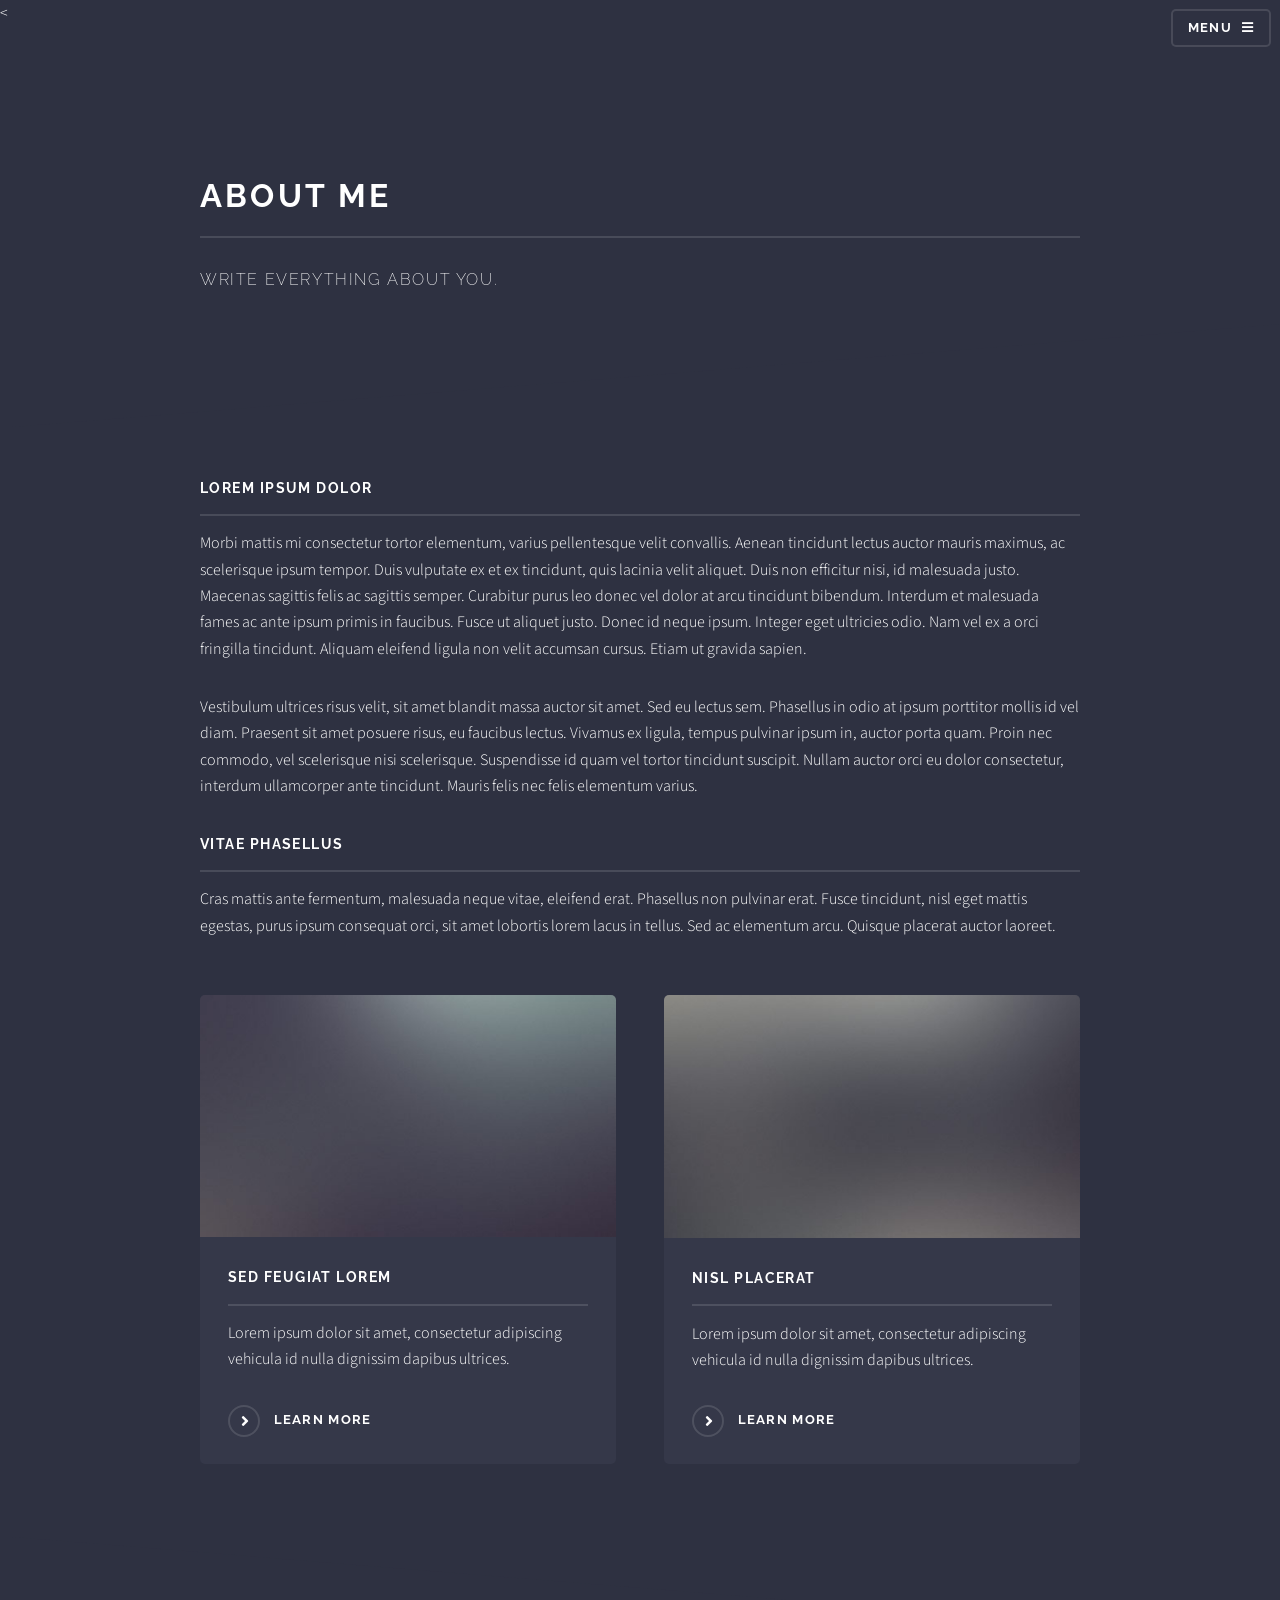
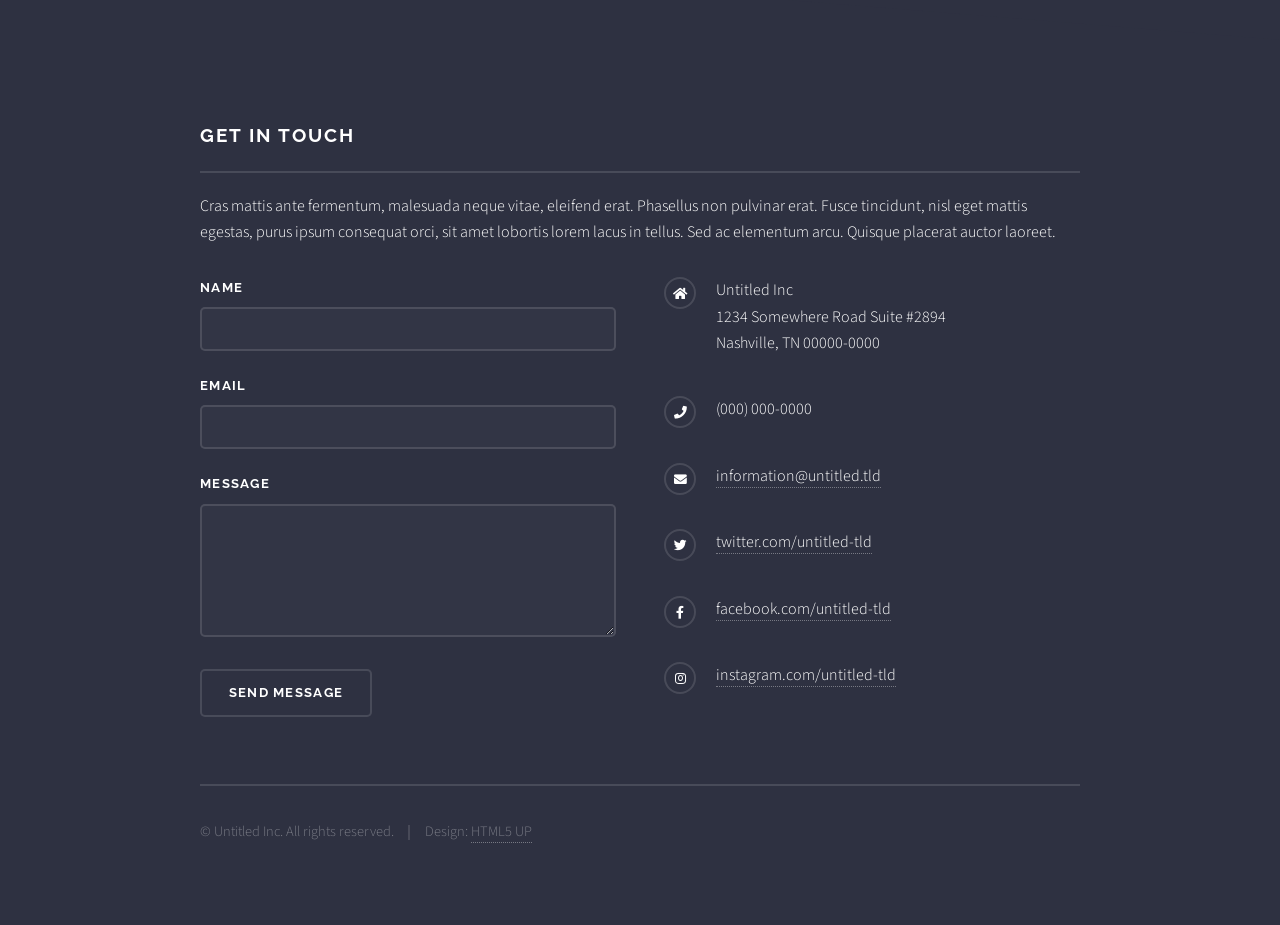
==== aboutme.html @ 19294a47 "Solid State Template" ====
<!DOCTYPE HTML>
<!--
	Solid State by HTML5 UP
	html5up.net | @ajlkn
	Free for personal and commercial use under the CCA 3.0 license (html5up.net/license)
-->
<html>
	<<head>
		<title>Welcome to Elsa's page</title>
		<meta charset="utf-8" />
		<meta name="viewport" content="width=device-width, initial-scale=1, user-scalable=no" />
		<link rel="stylesheet" href="assets/css/main.css" />
		<noscript><link rel="stylesheet" href="assets/css/noscript.css" /></noscript>
	</head>
	<body class="is-preload">

		<!-- Page Wrapper -->
			<div id="page-wrapper">

				<!-- Header -->
					<header id="header" class="alt">
						<h1><a href="index.html">Solid State</a></h1>
						<nav>
							<a href="#menu">Menu</a>
						</nav>
					</header>

				<!-- Menu -->
					<nav id="menu">
						<div class="inner">
							<h2>Menu</h2>
							<ul class="links">
								<li><a href="index.html">Home</a></li>
								<li><a href="aboutme.html">About Me</a></li>
								<li><a href="research.html">Research</a></li>
								<li><a href="project">Project</a></li>
								<li><a href="#">Sign Up</a></li>
							</ul>
							<a href="#" class="close">Close</a>
						</div>
					</nav>

				<!-- Wrapper -->
					<section id="wrapper">
						<header>
							<div class="inner">
								<h2>About Me</h2>
								<p>write everything about you.</p>
							</div>
						</header>

						<!-- Content -->
							<div class="wrapper">
								<div class="inner">

									<h3 class="major">Lorem ipsum dolor</h3>
									<p>Morbi mattis mi consectetur tortor elementum, varius pellentesque velit convallis. Aenean tincidunt lectus auctor mauris maximus, ac scelerisque ipsum tempor. Duis vulputate ex et ex tincidunt, quis lacinia velit aliquet. Duis non efficitur nisi, id malesuada justo. Maecenas sagittis felis ac sagittis semper. Curabitur purus leo donec vel dolor at arcu tincidunt bibendum. Interdum et malesuada fames ac ante ipsum primis in faucibus. Fusce ut aliquet justo. Donec id neque ipsum. Integer eget ultricies odio. Nam vel ex a orci fringilla tincidunt. Aliquam eleifend ligula non velit accumsan cursus. Etiam ut gravida sapien.</p>

									<p>Vestibulum ultrices risus velit, sit amet blandit massa auctor sit amet. Sed eu lectus sem. Phasellus in odio at ipsum porttitor mollis id vel diam. Praesent sit amet posuere risus, eu faucibus lectus. Vivamus ex ligula, tempus pulvinar ipsum in, auctor porta quam. Proin nec commodo, vel scelerisque nisi scelerisque. Suspendisse id quam vel tortor tincidunt suscipit. Nullam auctor orci eu dolor consectetur, interdum ullamcorper ante tincidunt. Mauris felis nec felis elementum varius.</p>

									<h3 class="major">Vitae phasellus</h3>
									<p>Cras mattis ante fermentum, malesuada neque vitae, eleifend erat. Phasellus non pulvinar erat. Fusce tincidunt, nisl eget mattis egestas, purus ipsum consequat orci, sit amet lobortis lorem lacus in tellus. Sed ac elementum arcu. Quisque placerat auctor laoreet.</p>

									<section class="features">
										<article>
											<a href="#" class="image"><img src="images/pic04.jpg" alt="" /></a>
											<h3 class="major">Sed feugiat lorem</h3>
											<p>Lorem ipsum dolor sit amet, consectetur adipiscing vehicula id nulla dignissim dapibus ultrices.</p>
											<a href="#" class="special">Learn more</a>
										</article>
										<article>
											<a href="#" class="image"><img src="images/pic05.jpg" alt="" /></a>
											<h3 class="major">Nisl placerat</h3>
											<p>Lorem ipsum dolor sit amet, consectetur adipiscing vehicula id nulla dignissim dapibus ultrices.</p>
											<a href="#" class="special">Learn more</a>
										</article>
									</section>

								</div>
							</div>

					</section>

				<!-- Footer -->
					<section id="footer">
						<div class="inner">
							<h2 class="major">Get in touch</h2>
							<p>Cras mattis ante fermentum, malesuada neque vitae, eleifend erat. Phasellus non pulvinar erat. Fusce tincidunt, nisl eget mattis egestas, purus ipsum consequat orci, sit amet lobortis lorem lacus in tellus. Sed ac elementum arcu. Quisque placerat auctor laoreet.</p>
							<form method="post" action="#">
								<div class="fields">
									<div class="field">
										<label for="name">Name</label>
										<input type="text" name="name" id="name" />
									</div>
									<div class="field">
										<label for="email">Email</label>
										<input type="email" name="email" id="email" />
									</div>
									<div class="field">
										<label for="message">Message</label>
										<textarea name="message" id="message" rows="4"></textarea>
									</div>
								</div>
								<ul class="actions">
									<li><input type="submit" value="Send Message" /></li>
								</ul>
							</form>
							<ul class="contact">
								<li class="icon solid fa-home">
									Untitled Inc<br />
									1234 Somewhere Road Suite #2894<br />
									Nashville, TN 00000-0000
								</li>
								<li class="icon solid fa-phone">(000) 000-0000</li>
								<li class="icon solid fa-envelope"><a href="#">information@untitled.tld</a></li>
								<li class="icon brands fa-twitter"><a href="#">twitter.com/untitled-tld</a></li>
								<li class="icon brands fa-facebook-f"><a href="#">facebook.com/untitled-tld</a></li>
								<li class="icon brands fa-instagram"><a href="#">instagram.com/untitled-tld</a></li>
							</ul>
							<ul class="copyright">
								<li>&copy; Untitled Inc. All rights reserved.</li><li>Design: <a href="http://html5up.net">HTML5 UP</a></li>
							</ul>
						</div>
					</section>

			</div>

		<!-- Scripts -->
			<script src="assets/js/jquery.min.js"></script>
			<script src="assets/js/jquery.scrollex.min.js"></script>
			<script src="assets/js/browser.min.js"></script>
			<script src="assets/js/breakpoints.min.js"></script>
			<script src="assets/js/util.js"></script>
			<script src="assets/js/main.js"></script>

	</body>
</html>
---- assets/css/main.css ----
@import url(fontawesome-all.min.css);
@import url("https://fonts.googleapis.com/css?family=Raleway:200,700|Source+Sans+Pro:300,600,300italic,600italic");

/*
	Solid State by HTML5 UP
	html5up.net | @ajlkn
	Free for personal and commercial use under the CCA 3.0 license (html5up.net/license)
*/

html, body, div, span, applet, object,
iframe, h1, h2, h3, h4, h5, h6, p, blockquote,
pre, a, abbr, acronym, address, big, cite,
code, del, dfn, em, img, ins, kbd, q, s, samp,
small, strike, strong, sub, sup, tt, var, b,
u, i, center, dl, dt, dd, ol, ul, li, fieldset,
form, label, legend, table, caption, tbody,
tfoot, thead, tr, th, td, article, aside,
canvas, details, embed, figure, figcaption,
footer, header, hgroup, menu, nav, output, ruby,
section, summary, time, mark, audio, video {
	margin: 0;
	padding: 0;
	border: 0;
	font-size: 100%;
	font: inherit;
	vertical-align: baseline;}

article, aside, details, figcaption, figure,
footer, header, hgroup, menu, nav, section {
	display: block;}

body {
	line-height: 1;
}

ol, ul {
	list-style: none;
}

blockquote, q {
	quotes: none;
}

	blockquote:before, blockquote:after, q:before, q:after {
		content: '';
		content: none;
	}

table {
	border-collapse: collapse;
	border-spacing: 0;
}

body {
	-webkit-text-size-adjust: none;
}

mark {
	background-color: transparent;
	color: inherit;
}

input::-moz-focus-inner {
	border: 0;
	padding: 0;
}

input, select, textarea {
	-moz-appearance: none;
	-webkit-appearance: none;
	-ms-appearance: none;
	appearance: none;
}

/* Basic */

	@-ms-viewport {
		width: device-width;
	}

	body {
		-ms-overflow-style: scrollbar;
	}

	@media screen and (max-width: 480px) {

		html, body {
			min-width: 320px;
		}

	}

	html {
		box-sizing: border-box;
	}

	*, *:before, *:after {
		box-sizing: inherit;
	}

	body {
		background-color: #2e3141;
		background-image: linear-gradient(to top, rgba(46, 49, 65, 0.8), rgba(46, 49, 65, 0.8)), url("../../images/bg.jpg");
		background-size: auto, cover;
		background-attachment: fixed, fixed;
		background-position: center, center;
	}

		body.is-preload *, body.is-preload *:before, body.is-preload *:after {
			-moz-animation: none !important;
			-webkit-animation: none !important;
			-ms-animation: none !important;
			animation: none !important;
			-moz-transition: none !important;
			-webkit-transition: none !important;
			-ms-transition: none !important;
			transition: none !important;
		}

/* Type */

	body, input, select, textarea {
		color: #ffffff;
		font-family: "Source Sans Pro", Helvetica, sans-serif;
		font-size: 16.5pt;
		font-weight: 300;
		line-height: 1.65;
	}

		@media screen and (max-width: 1680px) {

			body, input, select, textarea {
				font-size: 13pt;
			}

		}

		@media screen and (max-width: 1280px) {

			body, input, select, textarea {
				font-size: 12pt;
			}

		}

		@media screen and (max-width: 980px) {

			body, input, select, textarea {
				font-size: 12pt;
			}

		}

		@media screen and (max-width: 736px) {

			body, input, select, textarea {
				font-size: 12pt;
			}

		}

		@media screen and (max-width: 480px) {

			body, input, select, textarea {
				font-size: 12pt;
			}

		}

	a {
		-moz-transition: color 0.2s ease-in-out, border-bottom-color 0.2s ease-in-out;
		-webkit-transition: color 0.2s ease-in-out, border-bottom-color 0.2s ease-in-out;
		-ms-transition: color 0.2s ease-in-out, border-bottom-color 0.2s ease-in-out;
		transition: color 0.2s ease-in-out, border-bottom-color 0.2s ease-in-out;
		border-bottom: dotted 1px rgba(255, 255, 255, 0.35);
		color: #ffffff;
		text-decoration: none;
	}

		a:hover {
			border-bottom-color: transparent;
			color: #ffffff !important;
		}

		a.special:not(.button) {
			text-decoration: none;
			border-bottom: 0;
			display: block;
			font-family: Raleway, Helvetica, sans-serif;
			font-size: 0.8em;
			font-weight: 700;
			letter-spacing: 0.1em;
			margin: 0 0 2em 0;
			text-transform: uppercase;
		}

			a.special:not(.button):before {
				-moz-osx-font-smoothing: grayscale;
				-webkit-font-smoothing: antialiased;
				display: inline-block;
				font-style: normal;
				font-variant: normal;
				text-rendering: auto;
				line-height: 1;
				text-transform: none !important;
				font-family: 'Font Awesome 5 Free';
				font-weight: 900;
			}

			a.special:not(.button):before {
				-moz-transition: background-color 0.2s ease-in-out;
				-webkit-transition: background-color 0.2s ease-in-out;
				-ms-transition: background-color 0.2s ease-in-out;
				transition: background-color 0.2s ease-in-out;
				border-radius: 100%;
				border: solid 2px rgba(255, 255, 255, 0.125);
				content: '\f105';
				display: inline-block;
				font-size: 1.25em;
				height: 2em;
				line-height: 1.75em;
				margin-right: 0.85em;
				text-align: center;
				text-indent: 0.15em;
				vertical-align: middle;
				width: 2em;
			}

			a.special:not(.button):hover:before {
				background-color: rgba(255, 255, 255, 0.025);
			}

			a.special:not(.button):active:before {
				background-color: rgba(255, 255, 255, 0.075);
			}

	strong, b {
		color: #ffffff;
		font-weight: 600;
	}

	em, i {
		font-style: italic;
	}

	p {
		margin: 0 0 2em 0;
	}

	h1, h2, h3, h4, h5, h6 {
		color: #ffffff;
		font-family: Raleway, Helvetica, sans-serif;
		font-weight: 700;
		letter-spacing: 0.1em;
		margin: 0 0 1em 0;
		text-transform: uppercase;
	}

		h1 a, h2 a, h3 a, h4 a, h5 a, h6 a {
			color: inherit;
			text-decoration: none;
			border-bottom: 0;
		}

		h1 span, h2 span, h3 span, h4 span, h5 span, h6 span {
			font-weight: 200;
		}

		h1.major, h2.major, h3.major, h4.major, h5.major, h6.major {
			padding-bottom: 1em;
			border-bottom: solid 2px rgba(255, 255, 255, 0.125);
		}

	h2 {
		font-size: 1.2em;
	}

	h3 {
		font-size: 0.9em;
	}

	h4 {
		font-size: 0.7em;
	}

	h5 {
		font-size: 0.7em;
	}

	h6 {
		font-size: 0.7em;
	}

	@media screen and (max-width: 736px) {

		h2 {
			font-size: 1em;
		}

		h3 {
			font-size: 0.8em;
		}

	}

	sub {
		font-size: 0.8em;
		position: relative;
		top: 0.5em;
	}

	sup {
		font-size: 0.8em;
		position: relative;
		top: -0.5em;
	}

	blockquote {
		border-left: solid 4px rgba(255, 255, 255, 0.125);
		font-style: italic;
		margin: 0 0 2em 0;
		padding: 0.5em 0 0.5em 2em;
	}

	code {
		background: rgba(255, 255, 255, 0.025);
		border-radius: 5px;
		border: solid 2px rgba(255, 255, 255, 0.125);
		font-family: "Courier New", monospace;
		font-size: 0.9em;
		margin: 0 0.25em;
		padding: 0.25em 0.65em;
	}

	pre {
		-webkit-overflow-scrolling: touch;
		font-family: "Courier New", monospace;
		font-size: 0.9em;
		margin: 0 0 2em 0;
	}

		pre code {
			display: block;
			line-height: 1.75em;
			padding: 1em 1.5em;
			overflow-x: auto;
		}

	hr {
		border: 0;
		border-bottom: solid 2px rgba(255, 255, 255, 0.125);
		margin: 2.5em 0;
	}

		hr.major {
			margin: 4em 0;
		}

	.align-left {
		text-align: left;
	}

	.align-center {
		text-align: center;
	}

	.align-right {
		text-align: right;
	}

/* Row */

	.row {
		display: flex;
		flex-wrap: wrap;
		box-sizing: border-box;
		align-items: stretch;
	}

		.row > * {
			box-sizing: border-box;
		}

		.row.gtr-uniform > * > :last-child {
			margin-bottom: 0;
		}

		.row.aln-left {
			justify-content: flex-start;
		}

		.row.aln-center {
			justify-content: center;
		}

		.row.aln-right {
			justify-content: flex-end;
		}

		.row.aln-top {
			align-items: flex-start;
		}

		.row.aln-middle {
			align-items: center;
		}

		.row.aln-bottom {
			align-items: flex-end;
		}

		.row > .imp {
			order: -1;
		}

		.row > .col-1 {
			width: 8.33333%;
		}

		.row > .off-1 {
			margin-left: 8.33333%;
		}

		.row > .col-2 {
			width: 16.66667%;
		}

		.row > .off-2 {
			margin-left: 16.66667%;
		}

		.row > .col-3 {
			width: 25%;
		}

		.row > .off-3 {
			margin-left: 25%;
		}

		.row > .col-4 {
			width: 33.33333%;
		}

		.row > .off-4 {
			margin-left: 33.33333%;
		}

		.row > .col-5 {
			width: 41.66667%;
		}

		.row > .off-5 {
			margin-left: 41.66667%;
		}

		.row > .col-6 {
			width: 50%;
		}

		.row > .off-6 {
			margin-left: 50%;
		}

		.row > .col-7 {
			width: 58.33333%;
		}

		.row > .off-7 {
			margin-left: 58.33333%;
		}

		.row > .col-8 {
			width: 66.66667%;
		}

		.row > .off-8 {
			margin-left: 66.66667%;
		}

		.row > .col-9 {
			width: 75%;
		}

		.row > .off-9 {
			margin-left: 75%;
		}

		.row > .col-10 {
			width: 83.33333%;
		}

		.row > .off-10 {
			margin-left: 83.33333%;
		}

		.row > .col-11 {
			width: 91.66667%;
		}

		.row > .off-11 {
			margin-left: 91.66667%;
		}

		.row > .col-12 {
			width: 100%;
		}

		.row > .off-12 {
			margin-left: 100%;
		}

		.row.gtr-0 {
			margin-top: 0;
			margin-left: 0em;
		}

			.row.gtr-0 > * {
				padding: 0 0 0 0em;
			}

			.row.gtr-0.gtr-uniform {
				margin-top: 0em;
			}

				.row.gtr-0.gtr-uniform > * {
					padding-top: 0em;
				}

		.row.gtr-25 {
			margin-top: 0;
			margin-left: -0.4375em;
		}

			.row.gtr-25 > * {
				padding: 0 0 0 0.4375em;
			}

			.row.gtr-25.gtr-uniform {
				margin-top: -0.4375em;
			}

				.row.gtr-25.gtr-uniform > * {
					padding-top: 0.4375em;
				}

		.row.gtr-50 {
			margin-top: 0;
			margin-left: -0.875em;
		}

			.row.gtr-50 > * {
				padding: 0 0 0 0.875em;
			}

			.row.gtr-50.gtr-uniform {
				margin-top: -0.875em;
			}

				.row.gtr-50.gtr-uniform > * {
					padding-top: 0.875em;
				}

		.row {
			margin-top: 0;
			margin-left: -1.75em;
		}

			.row > * {
				padding: 0 0 0 1.75em;
			}

			.row.gtr-uniform {
				margin-top: -1.75em;
			}

				.row.gtr-uniform > * {
					padding-top: 1.75em;
				}

		.row.gtr-150 {
			margin-top: 0;
			margin-left: -2.625em;
		}

			.row.gtr-150 > * {
				padding: 0 0 0 2.625em;
			}

			.row.gtr-150.gtr-uniform {
				margin-top: -2.625em;
			}

				.row.gtr-150.gtr-uniform > * {
					padding-top: 2.625em;
				}

		.row.gtr-200 {
			margin-top: 0;
			margin-left: -3.5em;
		}

			.row.gtr-200 > * {
				padding: 0 0 0 3.5em;
			}

			.row.gtr-200.gtr-uniform {
				margin-top: -3.5em;
			}

				.row.gtr-200.gtr-uniform > * {
					padding-top: 3.5em;
				}

		@media screen and (max-width: 1680px) {

			.row {
				display: flex;
				flex-wrap: wrap;
				box-sizing: border-box;
				align-items: stretch;
			}

				.row > * {
					box-sizing: border-box;
				}

				.row.gtr-uniform > * > :last-child {
					margin-bottom: 0;
				}

				.row.aln-left {
					justify-content: flex-start;
				}

				.row.aln-center {
					justify-content: center;
				}

				.row.aln-right {
					justify-content: flex-end;
				}

				.row.aln-top {
					align-items: flex-start;
				}

				.row.aln-middle {
					align-items: center;
				}

				.row.aln-bottom {
					align-items: flex-end;
				}

				.row > .imp-xlarge {
					order: -1;
				}

				.row > .col-1-xlarge {
					width: 8.33333%;
				}

				.row > .off-1-xlarge {
					margin-left: 8.33333%;
				}

				.row > .col-2-xlarge {
					width: 16.66667%;
				}

				.row > .off-2-xlarge {
					margin-left: 16.66667%;
				}

				.row > .col-3-xlarge {
					width: 25%;
				}

				.row > .off-3-xlarge {
					margin-left: 25%;
				}

				.row > .col-4-xlarge {
					width: 33.33333%;
				}

				.row > .off-4-xlarge {
					margin-left: 33.33333%;
				}

				.row > .col-5-xlarge {
					width: 41.66667%;
				}

				.row > .off-5-xlarge {
					margin-left: 41.66667%;
				}

				.row > .col-6-xlarge {
					width: 50%;
				}

				.row > .off-6-xlarge {
					margin-left: 50%;
				}

				.row > .col-7-xlarge {
					width: 58.33333%;
				}

				.row > .off-7-xlarge {
					margin-left: 58.33333%;
				}

				.row > .col-8-xlarge {
					width: 66.66667%;
				}

				.row > .off-8-xlarge {
					margin-left: 66.66667%;
				}

				.row > .col-9-xlarge {
					width: 75%;
				}

				.row > .off-9-xlarge {
					margin-left: 75%;
				}

				.row > .col-10-xlarge {
					width: 83.33333%;
				}

				.row > .off-10-xlarge {
					margin-left: 83.33333%;
				}

				.row > .col-11-xlarge {
					width: 91.66667%;
				}

				.row > .off-11-xlarge {
					margin-left: 91.66667%;
				}

				.row > .col-12-xlarge {
					width: 100%;
				}

				.row > .off-12-xlarge {
					margin-left: 100%;
				}

				.row.gtr-0 {
					margin-top: 0;
					margin-left: 0em;
				}

					.row.gtr-0 > * {
						padding: 0 0 0 0em;
					}

					.row.gtr-0.gtr-uniform {
						margin-top: 0em;
					}

						.row.gtr-0.gtr-uniform > * {
							padding-top: 0em;
						}

				.row.gtr-25 {
					margin-top: 0;
					margin-left: -0.4375em;
				}

					.row.gtr-25 > * {
						padding: 0 0 0 0.4375em;
					}

					.row.gtr-25.gtr-uniform {
						margin-top: -0.4375em;
					}

						.row.gtr-25.gtr-uniform > * {
							padding-top: 0.4375em;
						}

				.row.gtr-50 {
					margin-top: 0;
					margin-left: -0.875em;
				}

					.row.gtr-50 > * {
						padding: 0 0 0 0.875em;
					}

					.row.gtr-50.gtr-uniform {
						margin-top: -0.875em;
					}

						.row.gtr-50.gtr-uniform > * {
							padding-top: 0.875em;
						}

				.row {
					margin-top: 0;
					margin-left: -1.75em;
				}

					.row > * {
						padding: 0 0 0 1.75em;
					}

					.row.gtr-uniform {
						margin-top: -1.75em;
					}

						.row.gtr-uniform > * {
							padding-top: 1.75em;
						}

				.row.gtr-150 {
					margin-top: 0;
					margin-left: -2.625em;
				}

					.row.gtr-150 > * {
						padding: 0 0 0 2.625em;
					}

					.row.gtr-150.gtr-uniform {
						margin-top: -2.625em;
					}

						.row.gtr-150.gtr-uniform > * {
							padding-top: 2.625em;
						}

				.row.gtr-200 {
					margin-top: 0;
					margin-left: -3.5em;
				}

					.row.gtr-200 > * {
						padding: 0 0 0 3.5em;
					}

					.row.gtr-200.gtr-uniform {
						margin-top: -3.5em;
					}

						.row.gtr-200.gtr-uniform > * {
							padding-top: 3.5em;
						}

		}

		@media screen and (max-width: 1280px) {

			.row {
				display: flex;
				flex-wrap: wrap;
				box-sizing: border-box;
				align-items: stretch;
			}

				.row > * {
					box-sizing: border-box;
				}

				.row.gtr-uniform > * > :last-child {
					margin-bottom: 0;
				}

				.row.aln-left {
					justify-content: flex-start;
				}

				.row.aln-center {
					justify-content: center;
				}

				.row.aln-right {
					justify-content: flex-end;
				}

				.row.aln-top {
					align-items: flex-start;
				}

				.row.aln-middle {
					align-items: center;
				}

				.row.aln-bottom {
					align-items: flex-end;
				}

				.row > .imp-large {
					order: -1;
				}

				.row > .col-1-large {
					width: 8.33333%;
				}

				.row > .off-1-large {
					margin-left: 8.33333%;
				}

				.row > .col-2-large {
					width: 16.66667%;
				}

				.row > .off-2-large {
					margin-left: 16.66667%;
				}

				.row > .col-3-large {
					width: 25%;
				}

				.row > .off-3-large {
					margin-left: 25%;
				}

				.row > .col-4-large {
					width: 33.33333%;
				}

				.row > .off-4-large {
					margin-left: 33.33333%;
				}

				.row > .col-5-large {
					width: 41.66667%;
				}

				.row > .off-5-large {
					margin-left: 41.66667%;
				}

				.row > .col-6-large {
					width: 50%;
				}

				.row > .off-6-large {
					margin-left: 50%;
				}

				.row > .col-7-large {
					width: 58.33333%;
				}

				.row > .off-7-large {
					margin-left: 58.33333%;
				}

				.row > .col-8-large {
					width: 66.66667%;
				}

				.row > .off-8-large {
					margin-left: 66.66667%;
				}

				.row > .col-9-large {
					width: 75%;
				}

				.row > .off-9-large {
					margin-left: 75%;
				}

				.row > .col-10-large {
					width: 83.33333%;
				}

				.row > .off-10-large {
					margin-left: 83.33333%;
				}

				.row > .col-11-large {
					width: 91.66667%;
				}

				.row > .off-11-large {
					margin-left: 91.66667%;
				}

				.row > .col-12-large {
					width: 100%;
				}

				.row > .off-12-large {
					margin-left: 100%;
				}

				.row.gtr-0 {
					margin-top: 0;
					margin-left: 0em;
				}

					.row.gtr-0 > * {
						padding: 0 0 0 0em;
					}

					.row.gtr-0.gtr-uniform {
						margin-top: 0em;
					}

						.row.gtr-0.gtr-uniform > * {
							padding-top: 0em;
						}

				.row.gtr-25 {
					margin-top: 0;
					margin-left: -0.4375em;
				}

					.row.gtr-25 > * {
						padding: 0 0 0 0.4375em;
					}

					.row.gtr-25.gtr-uniform {
						margin-top: -0.4375em;
					}

						.row.gtr-25.gtr-uniform > * {
							padding-top: 0.4375em;
						}

				.row.gtr-50 {
					margin-top: 0;
					margin-left: -0.875em;
				}

					.row.gtr-50 > * {
						padding: 0 0 0 0.875em;
					}

					.row.gtr-50.gtr-uniform {
						margin-top: -0.875em;
					}

						.row.gtr-50.gtr-uniform > * {
							padding-top: 0.875em;
						}

				.row {
					margin-top: 0;
					margin-left: -1.75em;
				}

					.row > * {
						padding: 0 0 0 1.75em;
					}

					.row.gtr-uniform {
						margin-top: -1.75em;
					}

						.row.gtr-uniform > * {
							padding-top: 1.75em;
						}

				.row.gtr-150 {
					margin-top: 0;
					margin-left: -2.625em;
				}

					.row.gtr-150 > * {
						padding: 0 0 0 2.625em;
					}

					.row.gtr-150.gtr-uniform {
						margin-top: -2.625em;
					}

						.row.gtr-150.gtr-uniform > * {
							padding-top: 2.625em;
						}

				.row.gtr-200 {
					margin-top: 0;
					margin-left: -3.5em;
				}

					.row.gtr-200 > * {
						padding: 0 0 0 3.5em;
					}

					.row.gtr-200.gtr-uniform {
						margin-top: -3.5em;
					}

						.row.gtr-200.gtr-uniform > * {
							padding-top: 3.5em;
						}

		}

		@media screen and (max-width: 980px) {

			.row {
				display: flex;
				flex-wrap: wrap;
				box-sizing: border-box;
				align-items: stretch;
			}

				.row > * {
					box-sizing: border-box;
				}

				.row.gtr-uniform > * > :last-child {
					margin-bottom: 0;
				}

				.row.aln-left {
					justify-content: flex-start;
				}

				.row.aln-center {
					justify-content: center;
				}

				.row.aln-right {
					justify-content: flex-end;
				}

				.row.aln-top {
					align-items: flex-start;
				}

				.row.aln-middle {
					align-items: center;
				}

				.row.aln-bottom {
					align-items: flex-end;
				}

				.row > .imp-medium {
					order: -1;
				}

				.row > .col-1-medium {
					width: 8.33333%;
				}

				.row > .off-1-medium {
					margin-left: 8.33333%;
				}

				.row > .col-2-medium {
					width: 16.66667%;
				}

				.row > .off-2-medium {
					margin-left: 16.66667%;
				}

				.row > .col-3-medium {
					width: 25%;
				}

				.row > .off-3-medium {
					margin-left: 25%;
				}

				.row > .col-4-medium {
					width: 33.33333%;
				}

				.row > .off-4-medium {
					margin-left: 33.33333%;
				}

				.row > .col-5-medium {
					width: 41.66667%;
				}

				.row > .off-5-medium {
					margin-left: 41.66667%;
				}

				.row > .col-6-medium {
					width: 50%;
				}

				.row > .off-6-medium {
					margin-left: 50%;
				}

				.row > .col-7-medium {
					width: 58.33333%;
				}

				.row > .off-7-medium {
					margin-left: 58.33333%;
				}

				.row > .col-8-medium {
					width: 66.66667%;
				}

				.row > .off-8-medium {
					margin-left: 66.66667%;
				}

				.row > .col-9-medium {
					width: 75%;
				}

				.row > .off-9-medium {
					margin-left: 75%;
				}

				.row > .col-10-medium {
					width: 83.33333%;
				}

				.row > .off-10-medium {
					margin-left: 83.33333%;
				}

				.row > .col-11-medium {
					width: 91.66667%;
				}

				.row > .off-11-medium {
					margin-left: 91.66667%;
				}

				.row > .col-12-medium {
					width: 100%;
				}

				.row > .off-12-medium {
					margin-left: 100%;
				}

				.row.gtr-0 {
					margin-top: 0;
					margin-left: 0em;
				}

					.row.gtr-0 > * {
						padding: 0 0 0 0em;
					}

					.row.gtr-0.gtr-uniform {
						margin-top: 0em;
					}

						.row.gtr-0.gtr-uniform > * {
							padding-top: 0em;
						}

				.row.gtr-25 {
					margin-top: 0;
					margin-left: -0.4375em;
				}

					.row.gtr-25 > * {
						padding: 0 0 0 0.4375em;
					}

					.row.gtr-25.gtr-uniform {
						margin-top: -0.4375em;
					}

						.row.gtr-25.gtr-uniform > * {
							padding-top: 0.4375em;
						}

				.row.gtr-50 {
					margin-top: 0;
					margin-left: -0.875em;
				}

					.row.gtr-50 > * {
						padding: 0 0 0 0.875em;
					}

					.row.gtr-50.gtr-uniform {
						margin-top: -0.875em;
					}

						.row.gtr-50.gtr-uniform > * {
							padding-top: 0.875em;
						}

				.row {
					margin-top: 0;
					margin-left: -1.75em;
				}

					.row > * {
						padding: 0 0 0 1.75em;
					}

					.row.gtr-uniform {
						margin-top: -1.75em;
					}

						.row.gtr-uniform > * {
							padding-top: 1.75em;
						}

				.row.gtr-150 {
					margin-top: 0;
					margin-left: -2.625em;
				}

					.row.gtr-150 > * {
						padding: 0 0 0 2.625em;
					}

					.row.gtr-150.gtr-uniform {
						margin-top: -2.625em;
					}

						.row.gtr-150.gtr-uniform > * {
							padding-top: 2.625em;
						}

				.row.gtr-200 {
					margin-top: 0;
					margin-left: -3.5em;
				}

					.row.gtr-200 > * {
						padding: 0 0 0 3.5em;
					}

					.row.gtr-200.gtr-uniform {
						margin-top: -3.5em;
					}

						.row.gtr-200.gtr-uniform > * {
							padding-top: 3.5em;
						}

		}

		@media screen and (max-width: 736px) {

			.row {
				display: flex;
				flex-wrap: wrap;
				box-sizing: border-box;
				align-items: stretch;
			}

				.row > * {
					box-sizing: border-box;
				}

				.row.gtr-uniform > * > :last-child {
					margin-bottom: 0;
				}

				.row.aln-left {
					justify-content: flex-start;
				}

				.row.aln-center {
					justify-content: center;
				}

				.row.aln-right {
					justify-content: flex-end;
				}

				.row.aln-top {
					align-items: flex-start;
				}

				.row.aln-middle {
					align-items: center;
				}

				.row.aln-bottom {
					align-items: flex-end;
				}

				.row > .imp-small {
					order: -1;
				}

				.row > .col-1-small {
					width: 8.33333%;
				}

				.row > .off-1-small {
					margin-left: 8.33333%;
				}

				.row > .col-2-small {
					width: 16.66667%;
				}

				.row > .off-2-small {
					margin-left: 16.66667%;
				}

				.row > .col-3-small {
					width: 25%;
				}

				.row > .off-3-small {
					margin-left: 25%;
				}

				.row > .col-4-small {
					width: 33.33333%;
				}

				.row > .off-4-small {
					margin-left: 33.33333%;
				}

				.row > .col-5-small {
					width: 41.66667%;
				}

				.row > .off-5-small {
					margin-left: 41.66667%;
				}

				.row > .col-6-small {
					width: 50%;
				}

				.row > .off-6-small {
					margin-left: 50%;
				}

				.row > .col-7-small {
					width: 58.33333%;
				}

				.row > .off-7-small {
					margin-left: 58.33333%;
				}

				.row > .col-8-small {
					width: 66.66667%;
				}

				.row > .off-8-small {
					margin-left: 66.66667%;
				}

				.row > .col-9-small {
					width: 75%;
				}

				.row > .off-9-small {
					margin-left: 75%;
				}

				.row > .col-10-small {
					width: 83.33333%;
				}

				.row > .off-10-small {
					margin-left: 83.33333%;
				}

				.row > .col-11-small {
					width: 91.66667%;
				}

				.row > .off-11-small {
					margin-left: 91.66667%;
				}

				.row > .col-12-small {
					width: 100%;
				}

				.row > .off-12-small {
					margin-left: 100%;
				}

				.row.gtr-0 {
					margin-top: 0;
					margin-left: 0em;
				}

					.row.gtr-0 > * {
						padding: 0 0 0 0em;
					}

					.row.gtr-0.gtr-uniform {
						margin-top: 0em;
					}

						.row.gtr-0.gtr-uniform > * {
							padding-top: 0em;
						}

				.row.gtr-25 {
					margin-top: 0;
					margin-left: -0.3125em;
				}

					.row.gtr-25 > * {
						padding: 0 0 0 0.3125em;
					}

					.row.gtr-25.gtr-uniform {
						margin-top: -0.3125em;
					}

						.row.gtr-25.gtr-uniform > * {
							padding-top: 0.3125em;
						}

				.row.gtr-50 {
					margin-top: 0;
					margin-left: -0.625em;
				}

					.row.gtr-50 > * {
						padding: 0 0 0 0.625em;
					}

					.row.gtr-50.gtr-uniform {
						margin-top: -0.625em;
					}

						.row.gtr-50.gtr-uniform > * {
							padding-top: 0.625em;
						}

				.row {
					margin-top: 0;
					margin-left: -1.25em;
				}

					.row > * {
						padding: 0 0 0 1.25em;
					}

					.row.gtr-uniform {
						margin-top: -1.25em;
					}

						.row.gtr-uniform > * {
							padding-top: 1.25em;
						}

				.row.gtr-150 {
					margin-top: 0;
					margin-left: -1.875em;
				}

					.row.gtr-150 > * {
						padding: 0 0 0 1.875em;
					}

					.row.gtr-150.gtr-uniform {
						margin-top: -1.875em;
					}

						.row.gtr-150.gtr-uniform > * {
							padding-top: 1.875em;
						}

				.row.gtr-200 {
					margin-top: 0;
					margin-left: -2.5em;
				}

					.row.gtr-200 > * {
						padding: 0 0 0 2.5em;
					}

					.row.gtr-200.gtr-uniform {
						margin-top: -2.5em;
					}

						.row.gtr-200.gtr-uniform > * {
							padding-top: 2.5em;
						}

		}

		@media screen and (max-width: 480px) {

			.row {
				display: flex;
				flex-wrap: wrap;
				box-sizing: border-box;
				align-items: stretch;
			}

				.row > * {
					box-sizing: border-box;
				}

				.row.gtr-uniform > * > :last-child {
					margin-bottom: 0;
				}

				.row.aln-left {
					justify-content: flex-start;
				}

				.row.aln-center {
					justify-content: center;
				}

				.row.aln-right {
					justify-content: flex-end;
				}

				.row.aln-top {
					align-items: flex-start;
				}

				.row.aln-middle {
					align-items: center;
				}

				.row.aln-bottom {
					align-items: flex-end;
				}

				.row > .imp-xsmall {
					order: -1;
				}

				.row > .col-1-xsmall {
					width: 8.33333%;
				}

				.row > .off-1-xsmall {
					margin-left: 8.33333%;
				}

				.row > .col-2-xsmall {
					width: 16.66667%;
				}

				.row > .off-2-xsmall {
					margin-left: 16.66667%;
				}

				.row > .col-3-xsmall {
					width: 25%;
				}

				.row > .off-3-xsmall {
					margin-left: 25%;
				}

				.row > .col-4-xsmall {
					width: 33.33333%;
				}

				.row > .off-4-xsmall {
					margin-left: 33.33333%;
				}

				.row > .col-5-xsmall {
					width: 41.66667%;
				}

				.row > .off-5-xsmall {
					margin-left: 41.66667%;
				}

				.row > .col-6-xsmall {
					width: 50%;
				}

				.row > .off-6-xsmall {
					margin-left: 50%;
				}

				.row > .col-7-xsmall {
					width: 58.33333%;
				}

				.row > .off-7-xsmall {
					margin-left: 58.33333%;
				}

				.row > .col-8-xsmall {
					width: 66.66667%;
				}

				.row > .off-8-xsmall {
					margin-left: 66.66667%;
				}

				.row > .col-9-xsmall {
					width: 75%;
				}

				.row > .off-9-xsmall {
					margin-left: 75%;
				}

				.row > .col-10-xsmall {
					width: 83.33333%;
				}

				.row > .off-10-xsmall {
					margin-left: 83.33333%;
				}

				.row > .col-11-xsmall {
					width: 91.66667%;
				}

				.row > .off-11-xsmall {
					margin-left: 91.66667%;
				}

				.row > .col-12-xsmall {
					width: 100%;
				}

				.row > .off-12-xsmall {
					margin-left: 100%;
				}

				.row.gtr-0 {
					margin-top: 0;
					margin-left: 0em;
				}

					.row.gtr-0 > * {
						padding: 0 0 0 0em;
					}

					.row.gtr-0.gtr-uniform {
						margin-top: 0em;
					}

						.row.gtr-0.gtr-uniform > * {
							padding-top: 0em;
						}

				.row.gtr-25 {
					margin-top: 0;
					margin-left: -0.3125em;
				}

					.row.gtr-25 > * {
						padding: 0 0 0 0.3125em;
					}

					.row.gtr-25.gtr-uniform {
						margin-top: -0.3125em;
					}

						.row.gtr-25.gtr-uniform > * {
							padding-top: 0.3125em;
						}

				.row.gtr-50 {
					margin-top: 0;
					margin-left: -0.625em;
				}

					.row.gtr-50 > * {
						padding: 0 0 0 0.625em;
					}

					.row.gtr-50.gtr-uniform {
						margin-top: -0.625em;
					}

						.row.gtr-50.gtr-uniform > * {
							padding-top: 0.625em;
						}

				.row {
					margin-top: 0;
					margin-left: -1.25em;
				}

					.row > * {
						padding: 0 0 0 1.25em;
					}

					.row.gtr-uniform {
						margin-top: -1.25em;
					}

						.row.gtr-uniform > * {
							padding-top: 1.25em;
						}

				.row.gtr-150 {
					margin-top: 0;
					margin-left: -1.875em;
				}

					.row.gtr-150 > * {
						padding: 0 0 0 1.875em;
					}

					.row.gtr-150.gtr-uniform {
						margin-top: -1.875em;
					}

						.row.gtr-150.gtr-uniform > * {
							padding-top: 1.875em;
						}

				.row.gtr-200 {
					margin-top: 0;
					margin-left: -2.5em;
				}

					.row.gtr-200 > * {
						padding: 0 0 0 2.5em;
					}

					.row.gtr-200.gtr-uniform {
						margin-top: -2.5em;
					}

						.row.gtr-200.gtr-uniform > * {
							padding-top: 2.5em;
						}

		}

		@media screen and (max-width: 360px) {

			.row {
				display: flex;
				flex-wrap: wrap;
				box-sizing: border-box;
				align-items: stretch;
			}

				.row > * {
					box-sizing: border-box;
				}

				.row.gtr-uniform > * > :last-child {
					margin-bottom: 0;
				}

				.row.aln-left {
					justify-content: flex-start;
				}

				.row.aln-center {
					justify-content: center;
				}

				.row.aln-right {
					justify-content: flex-end;
				}

				.row.aln-top {
					align-items: flex-start;
				}

				.row.aln-middle {
					align-items: center;
				}

				.row.aln-bottom {
					align-items: flex-end;
				}

				.row > .imp-xxsmall {
					order: -1;
				}

				.row > .col-1-xxsmall {
					width: 8.33333%;
				}

				.row > .off-1-xxsmall {
					margin-left: 8.33333%;
				}

				.row > .col-2-xxsmall {
					width: 16.66667%;
				}

				.row > .off-2-xxsmall {
					margin-left: 16.66667%;
				}

				.row > .col-3-xxsmall {
					width: 25%;
				}

				.row > .off-3-xxsmall {
					margin-left: 25%;
				}

				.row > .col-4-xxsmall {
					width: 33.33333%;
				}

				.row > .off-4-xxsmall {
					margin-left: 33.33333%;
				}

				.row > .col-5-xxsmall {
					width: 41.66667%;
				}

				.row > .off-5-xxsmall {
					margin-left: 41.66667%;
				}

				.row > .col-6-xxsmall {
					width: 50%;
				}

				.row > .off-6-xxsmall {
					margin-left: 50%;
				}

				.row > .col-7-xxsmall {
					width: 58.33333%;
				}

				.row > .off-7-xxsmall {
					margin-left: 58.33333%;
				}

				.row > .col-8-xxsmall {
					width: 66.66667%;
				}

				.row > .off-8-xxsmall {
					margin-left: 66.66667%;
				}

				.row > .col-9-xxsmall {
					width: 75%;
				}

				.row > .off-9-xxsmall {
					margin-left: 75%;
				}

				.row > .col-10-xxsmall {
					width: 83.33333%;
				}

				.row > .off-10-xxsmall {
					margin-left: 83.33333%;
				}

				.row > .col-11-xxsmall {
					width: 91.66667%;
				}

				.row > .off-11-xxsmall {
					margin-left: 91.66667%;
				}

				.row > .col-12-xxsmall {
					width: 100%;
				}

				.row > .off-12-xxsmall {
					margin-left: 100%;
				}

				.row.gtr-0 {
					margin-top: 0;
					margin-left: 0em;
				}

					.row.gtr-0 > * {
						padding: 0 0 0 0em;
					}

					.row.gtr-0.gtr-uniform {
						margin-top: 0em;
					}

						.row.gtr-0.gtr-uniform > * {
							padding-top: 0em;
						}

				.row.gtr-25 {
					margin-top: 0;
					margin-left: -0.3125em;
				}

					.row.gtr-25 > * {
						padding: 0 0 0 0.3125em;
					}

					.row.gtr-25.gtr-uniform {
						margin-top: -0.3125em;
					}

						.row.gtr-25.gtr-uniform > * {
							padding-top: 0.3125em;
						}

				.row.gtr-50 {
					margin-top: 0;
					margin-left: -0.625em;
				}

					.row.gtr-50 > * {
						padding: 0 0 0 0.625em;
					}

					.row.gtr-50.gtr-uniform {
						margin-top: -0.625em;
					}

						.row.gtr-50.gtr-uniform > * {
							padding-top: 0.625em;
						}

				.row {
					margin-top: 0;
					margin-left: -1.25em;
				}

					.row > * {
						padding: 0 0 0 1.25em;
					}

					.row.gtr-uniform {
						margin-top: -1.25em;
					}

						.row.gtr-uniform > * {
							padding-top: 1.25em;
						}

				.row.gtr-150 {
					margin-top: 0;
					margin-left: -1.875em;
				}

					.row.gtr-150 > * {
						padding: 0 0 0 1.875em;
					}

					.row.gtr-150.gtr-uniform {
						margin-top: -1.875em;
					}

						.row.gtr-150.gtr-uniform > * {
							padding-top: 1.875em;
						}

				.row.gtr-200 {
					margin-top: 0;
					margin-left: -2.5em;
				}

					.row.gtr-200 > * {
						padding: 0 0 0 2.5em;
					}

					.row.gtr-200.gtr-uniform {
						margin-top: -2.5em;
					}

						.row.gtr-200.gtr-uniform > * {
							padding-top: 2.5em;
						}

		}

/* Section/Article */

	section.special, article.special {
		text-align: center;
	}

/* Form */

	form {
		margin: 0 0 2em 0;
	}

		form > :last-child {
			margin-bottom: 0;
		}

		form > .fields {
			display: -moz-flex;
			display: -webkit-flex;
			display: -ms-flex;
			display: flex;
			-moz-flex-wrap: wrap;
			-webkit-flex-wrap: wrap;
			-ms-flex-wrap: wrap;
			flex-wrap: wrap;
			width: calc(100% + 3em);
			margin: -1.5em 0 2em -1.5em;
		}

			form > .fields > .field {
				-moz-flex-grow: 0;
				-webkit-flex-grow: 0;
				-ms-flex-grow: 0;
				flex-grow: 0;
				-moz-flex-shrink: 0;
				-webkit-flex-shrink: 0;
				-ms-flex-shrink: 0;
				flex-shrink: 0;
				padding: 1.5em 0 0 1.5em;
				width: calc(100% - 1.5em);
			}

				form > .fields > .field.half {
					width: calc(50% - 0.75em);
				}

				form > .fields > .field.third {
					width: calc(100%/3 - 0.5em);
				}

				form > .fields > .field.quarter {
					width: calc(25% - 0.375em);
				}

		@media screen and (max-width: 480px) {

			form > .fields {
				width: calc(100% + 3em);
				margin: -1.5em 0 2em -1.5em;
			}

				form > .fields > .field {
					padding: 1.5em 0 0 1.5em;
					width: calc(100% - 1.5em);
				}

					form > .fields > .field.half {
						width: calc(100% - 1.5em);
					}

					form > .fields > .field.third {
						width: calc(100% - 1.5em);
					}

					form > .fields > .field.quarter {
						width: calc(100% - 1.5em);
					}

		}

	label {
		color: #ffffff;
		display: block;
		font-family: Raleway, Helvetica, sans-serif;
		font-size: 0.8em;
		font-weight: 700;
		letter-spacing: 0.1em;
		margin: 0 0 0.7em 0;
		text-transform: uppercase;
	}

	input[type="text"],
	input[type="password"],
	input[type="email"],
	input[type="tel"],
	select,
	textarea {
		-moz-appearance: none;
		-webkit-appearance: none;
		-ms-appearance: none;
		appearance: none;
		background: rgba(255, 255, 255, 0.025);
		border-radius: 5px;
		border: none;
		border: solid 2px rgba(255, 255, 255, 0.125);
		color: inherit;
		display: block;
		outline: 0;
		padding: 0 1em;
		text-decoration: none;
		width: 100%;
	}

		input[type="text"]:invalid,
		input[type="password"]:invalid,
		input[type="email"]:invalid,
		input[type="tel"]:invalid,
		select:invalid,
		textarea:invalid {
			box-shadow: none;
		}

		input[type="text"]:focus,
		input[type="password"]:focus,
		input[type="email"]:focus,
		input[type="tel"]:focus,
		select:focus,
		textarea:focus {
			border-color: #5b6ba6;
		}

	select {
		background-image: url("data:image/svg+xml;charset=utf8,%3Csvg xmlns='http://www.w3.org/2000/svg' width='40' height='40' preserveAspectRatio='none' viewBox='0 0 40 40'%3E%3Cpath d='M9.4,12.3l10.4,10.4l10.4-10.4c0.2-0.2,0.5-0.4,0.9-0.4c0.3,0,0.6,0.1,0.9,0.4l3.3,3.3c0.2,0.2,0.4,0.5,0.4,0.9 c0,0.4-0.1,0.6-0.4,0.9L20.7,31.9c-0.2,0.2-0.5,0.4-0.9,0.4c-0.3,0-0.6-0.1-0.9-0.4L4.3,17.3c-0.2-0.2-0.4-0.5-0.4-0.9 c0-0.4,0.1-0.6,0.4-0.9l3.3-3.3c0.2-0.2,0.5-0.4,0.9-0.4S9.1,12.1,9.4,12.3z' fill='rgba(255, 255, 255, 0.125)' /%3E%3C/svg%3E");
		background-size: 1.25rem;
		background-repeat: no-repeat;
		background-position: calc(100% - 1rem) center;
		height: 2.75em;
		padding-right: 2.75em;
		text-overflow: ellipsis;
	}

		select option {
			color: #ffffff;
			background: #2e3141;
		}

		select:focus::-ms-value {
			background-color: transparent;
		}

		select::-ms-expand {
			display: none;
		}

	input[type="text"],
	input[type="password"],
	input[type="email"],
	select {
		height: 2.75em;
	}

	textarea {
		padding: 0.75em 1em;
	}

	input[type="checkbox"],
	input[type="radio"] {
		-moz-appearance: none;
		-webkit-appearance: none;
		-ms-appearance: none;
		appearance: none;
		display: block;
		float: left;
		margin-right: -2em;
		opacity: 0;
		width: 1em;
		z-index: -1;
	}

		input[type="checkbox"] + label,
		input[type="radio"] + label {
			text-decoration: none;
			color: #ffffff;
			cursor: pointer;
			display: inline-block;
			font-size: 1em;
			font-family: "Source Sans Pro", Helvetica, sans-serif;
			text-transform: none;
			letter-spacing: 0;
			font-weight: 300;
			padding-left: 2.4em;
			padding-right: 0.75em;
			position: relative;
		}

			input[type="checkbox"] + label:before,
			input[type="radio"] + label:before {
				-moz-osx-font-smoothing: grayscale;
				-webkit-font-smoothing: antialiased;
				display: inline-block;
				font-style: normal;
				font-variant: normal;
				text-rendering: auto;
				line-height: 1;
				text-transform: none !important;
				font-family: 'Font Awesome 5 Free';
				font-weight: 900;
			}

			input[type="checkbox"] + label:before,
			input[type="radio"] + label:before {
				background: rgba(255, 255, 255, 0.025);
				border-radius: 5px;
				border: solid 2px rgba(255, 255, 255, 0.125);
				content: '';
				display: inline-block;
				font-size: 0.8em;
				height: 2.0625em;
				left: 0;
				line-height: 2.0625em;
				position: absolute;
				text-align: center;
				top: 0;
				width: 2.0625em;
			}

		input[type="checkbox"]:checked + label:before,
		input[type="radio"]:checked + label:before {
			background: #ffffff;
			border-color: #ffffff;
			content: '\f00c';
			color: #2e3141;
		}

		input[type="checkbox"]:focus + label:before,
		input[type="radio"]:focus + label:before {
			border-color: #4c5c96;
		}

	input[type="checkbox"] + label:before {
		border-radius: 5px;
	}

	input[type="radio"] + label:before {
		border-radius: 100%;
	}

	::-webkit-input-placeholder {
		color: rgba(255, 255, 255, 0.35) !important;
		opacity: 1.0;
	}

	:-moz-placeholder {
		color: rgba(255, 255, 255, 0.35) !important;
		opacity: 1.0;
	}

	::-moz-placeholder {
		color: rgba(255, 255, 255, 0.35) !important;
		opacity: 1.0;
	}

	:-ms-input-placeholder {
		color: rgba(255, 255, 255, 0.35) !important;
		opacity: 1.0;
	}

/* Box */

	.box {
		border-radius: 5px;
		border: solid 2px rgba(255, 255, 255, 0.125);
		margin-bottom: 2em;
		padding: 1.5em;
	}

		.box > :last-child,
		.box > :last-child > :last-child,
		.box > :last-child > :last-child > :last-child {
			margin-bottom: 0;
		}

		.box.alt {
			border: 0;
			border-radius: 0;
			padding: 0;
		}

/* Icon */

	.icon {
		text-decoration: none;
		border-bottom: none;
		position: relative;
	}

		.icon:before {
			-moz-osx-font-smoothing: grayscale;
			-webkit-font-smoothing: antialiased;
			display: inline-block;
			font-style: normal;
			font-variant: normal;
			text-rendering: auto;
			line-height: 1;
			text-transform: none !important;
			font-family: 'Font Awesome 5 Free';
			font-weight: 400;
		}

		.icon > .label {
			display: none;
		}

		.icon:before {
			line-height: inherit;
		}

		.icon.solid:before {
			font-weight: 900;
		}

		.icon.brands:before {
			font-family: 'Font Awesome 5 Brands';
		}

/* Image */

	.image {
		border-radius: 5px;
		border: 0;
		display: inline-block;
		position: relative;
	}

		.image img {
			border-radius: 5px;
			display: block;
		}

		.image.left, .image.right {
			max-width: 40%;
		}

			.image.left img, .image.right img {
				width: 100%;
			}

		.image.left {
			float: left;
			padding: 0 1.5em 1em 0;
			top: 0.25em;
		}

		.image.right {
			float: right;
			padding: 0 0 1em 1.5em;
			top: 0.25em;
		}

		.image.fit {
			display: block;
			margin: 0 0 2em 0;
			width: 100%;
		}

			.image.fit img {
				width: 100%;
			}

		.image.main {
			display: block;
			margin: 0 0 3em 0;
			width: 100%;
		}

			.image.main img {
				width: 100%;
			}

/* List */

	ol {
		list-style: decimal;
		margin: 0 0 2em 0;
		padding-left: 1.25em;
	}

		ol li {
			padding-left: 0.25em;
		}

	ul {
		list-style: disc;
		margin: 0 0 2em 0;
		padding-left: 1em;
	}

		ul li {
			padding-left: 0.5em;
		}

		ul.alt {
			list-style: none;
			padding-left: 0;
		}

			ul.alt li {
				border-top: solid 1px rgba(255, 255, 255, 0.125);
				padding: 0.5em 0;
			}

				ul.alt li:first-child {
					border-top: 0;
					padding-top: 0;
				}

	dl {
		margin: 0 0 2em 0;
	}

		dl dt {
			display: block;
			font-weight: 600;
			margin: 0 0 1em 0;
		}

		dl dd {
			margin-left: 2em;
		}

/* Actions */

	ul.actions {
		display: -moz-flex;
		display: -webkit-flex;
		display: -ms-flex;
		display: flex;
		cursor: default;
		list-style: none;
		margin-left: -1em;
		padding-left: 0;
	}

		ul.actions li {
			padding: 0 0 0 1em;
			vertical-align: middle;
		}

		ul.actions.special {
			-moz-justify-content: center;
			-webkit-justify-content: center;
			-ms-justify-content: center;
			justify-content: center;
			width: 100%;
			margin-left: 0;
		}

			ul.actions.special li:first-child {
				padding-left: 0;
			}

		ul.actions.stacked {
			-moz-flex-direction: column;
			-webkit-flex-direction: column;
			-ms-flex-direction: column;
			flex-direction: column;
			margin-left: 0;
		}

			ul.actions.stacked li {
				padding: 1.3em 0 0 0;
			}

				ul.actions.stacked li:first-child {
					padding-top: 0;
				}

		ul.actions.fit {
			width: calc(100% + 1em);
		}

			ul.actions.fit li {
				-moz-flex-grow: 1;
				-webkit-flex-grow: 1;
				-ms-flex-grow: 1;
				flex-grow: 1;
				-moz-flex-shrink: 1;
				-webkit-flex-shrink: 1;
				-ms-flex-shrink: 1;
				flex-shrink: 1;
				width: 100%;
			}

				ul.actions.fit li > * {
					width: 100%;
				}

			ul.actions.fit.stacked {
				width: 100%;
			}

		@media screen and (max-width: 480px) {

			ul.actions:not(.fixed) {
				-moz-flex-direction: column;
				-webkit-flex-direction: column;
				-ms-flex-direction: column;
				flex-direction: column;
				margin-left: 0;
				width: 100% !important;
			}

				ul.actions:not(.fixed) li {
					-moz-flex-grow: 1;
					-webkit-flex-grow: 1;
					-ms-flex-grow: 1;
					flex-grow: 1;
					-moz-flex-shrink: 1;
					-webkit-flex-shrink: 1;
					-ms-flex-shrink: 1;
					flex-shrink: 1;
					padding: 1em 0 0 0;
					text-align: center;
					width: 100%;
				}

					ul.actions:not(.fixed) li > * {
						width: 100%;
					}

					ul.actions:not(.fixed) li:first-child {
						padding-top: 0;
					}

					ul.actions:not(.fixed) li input[type="submit"],
					ul.actions:not(.fixed) li input[type="reset"],
					ul.actions:not(.fixed) li input[type="button"],
					ul.actions:not(.fixed) li button,
					ul.actions:not(.fixed) li .button {
						width: 100%;
					}

						ul.actions:not(.fixed) li input[type="submit"].icon:before,
						ul.actions:not(.fixed) li input[type="reset"].icon:before,
						ul.actions:not(.fixed) li input[type="button"].icon:before,
						ul.actions:not(.fixed) li button.icon:before,
						ul.actions:not(.fixed) li .button.icon:before {
							margin-left: -0.5rem;
						}

		}

/* Icons */

	ul.icons {
		cursor: default;
		list-style: none;
		padding-left: 0;
	}

		ul.icons li {
			display: inline-block;
			padding: 0 1em 0 0;
		}

			ul.icons li:last-child {
				padding-right: 0;
			}

			ul.icons li .icon:before {
				font-size: 1.25em;
			}

/* Contact */

	ul.contact {
		list-style: none;
		padding: 0;
	}

		ul.contact li {
			text-decoration: none;
			margin: 2.5em 0 0 0;
			padding: 0 0 0 3.25em;
			position: relative;
		}

			ul.contact li:before {
				-moz-osx-font-smoothing: grayscale;
				-webkit-font-smoothing: antialiased;
				display: inline-block;
				font-style: normal;
				font-variant: normal;
				text-rendering: auto;
				line-height: 1;
				text-transform: none !important;
				font-family: 'Font Awesome 5 Free';
				font-weight: 400;
			}

			ul.contact li:before {
				border-radius: 100%;
				border: solid 2px rgba(255, 255, 255, 0.125);
				display: inline-block;
				font-size: 0.8em;
				height: 2.5em;
				left: 0;
				line-height: 2.35em;
				position: absolute;
				text-align: center;
				top: 0;
				width: 2.5em;
			}

			ul.contact li:first-child {
				margin-top: 0;
			}

		@media screen and (max-width: 736px) {

			ul.contact li {
				margin: 1.5em 0 0 0;
			}

		}

/* Pagination */

	ul.pagination {
		cursor: default;
		list-style: none;
		padding-left: 0;
	}

		ul.pagination li {
			display: inline-block;
			padding-left: 0;
			vertical-align: middle;
		}

			ul.pagination li > .page {
				-moz-transition: background-color 0.2s ease-in-out, color 0.2s ease-in-out;
				-webkit-transition: background-color 0.2s ease-in-out, color 0.2s ease-in-out;
				-ms-transition: background-color 0.2s ease-in-out, color 0.2s ease-in-out;
				transition: background-color 0.2s ease-in-out, color 0.2s ease-in-out;
				border-bottom: 0;
				border-radius: 5px;
				display: inline-block;
				height: 1.5em;
				line-height: 1.5em;
				margin: 0 0.125em;
				min-width: 1.5em;
				padding: 0 0.5em;
				text-align: center;
			}

				ul.pagination li > .page:hover {
					background-color: rgba(255, 255, 255, 0.025);
				}

				ul.pagination li > .page.active {
					background-color: #4c5c96;
				}

			ul.pagination li:first-child {
				padding-right: 0.75em;
			}

			ul.pagination li:last-child {
				padding-left: 0.75em;
			}

		@media screen and (max-width: 480px) {

			ul.pagination li:nth-child(n+2):nth-last-child(n+2) {
				display: none;
			}

			ul.pagination li .button {
				width: 100%;
			}

			ul.pagination li:first-child {
				width: calc(50% - 2px);
				text-align: left;
				padding-right: 0.325em;
			}

			ul.pagination li:last-child {
				width: calc(50% - 2px);
				text-align: right;
				padding-left: 0.325em;
			}

		}

/* Table */

	.table-wrapper {
		-webkit-overflow-scrolling: touch;
		overflow-x: auto;
	}

	table {
		margin: 0 0 2em 0;
		width: 100%;
	}

		table tbody tr {
			border: solid 1px rgba(255, 255, 255, 0.125);
			border-left: 0;
			border-right: 0;
		}

			table tbody tr:nth-child(2n + 1) {
				background-color: rgba(255, 255, 255, 0.025);
			}

		table td {
			padding: 0.75em 0.75em;
		}

		table th {
			color: #ffffff;
			font-size: 0.9em;
			font-weight: 600;
			padding: 0 0.75em 0.75em 0.75em;
			text-align: left;
		}

		table thead {
			border-bottom: solid 2px rgba(255, 255, 255, 0.125);
		}

		table tfoot {
			border-top: solid 2px rgba(255, 255, 255, 0.125);
		}

		table.alt {
			border-collapse: separate;
		}

			table.alt tbody tr td {
				border: solid 1px rgba(255, 255, 255, 0.125);
				border-left-width: 0;
				border-top-width: 0;
			}

				table.alt tbody tr td:first-child {
					border-left-width: 1px;
				}

			table.alt tbody tr:first-child td {
				border-top-width: 1px;
			}

			table.alt thead {
				border-bottom: 0;
			}

			table.alt tfoot {
				border-top: 0;
			}

/* Button */

	input[type="submit"],
	input[type="reset"],
	input[type="button"],
	button,
	.button {
		-moz-appearance: none;
		-webkit-appearance: none;
		-ms-appearance: none;
		appearance: none;
		-moz-transition: background-color 0.2s ease-in-out;
		-webkit-transition: background-color 0.2s ease-in-out;
		-ms-transition: background-color 0.2s ease-in-out;
		transition: background-color 0.2s ease-in-out;
		background-color: transparent;
		border-radius: 5px;
		border: 0;
		box-shadow: inset 0 0 0 2px rgba(255, 255, 255, 0.125);
		color: #ffffff !important;
		cursor: pointer;
		display: inline-block;
		font-family: Raleway, Helvetica, sans-serif;
		font-size: 0.8em;
		font-weight: 700;
		height: 3.75em;
		letter-spacing: 0.1em;
		line-height: 3.75em;
		padding: 0 2.25em;
		text-align: center;
		text-decoration: none;
		text-transform: uppercase;
		white-space: nowrap;
	}

		input[type="submit"]:hover,
		input[type="reset"]:hover,
		input[type="button"]:hover,
		button:hover,
		.button:hover {
			background-color: rgba(255, 255, 255, 0.025);
		}

		input[type="submit"]:active,
		input[type="reset"]:active,
		input[type="button"]:active,
		button:active,
		.button:active {
			background-color: rgba(255, 255, 255, 0.075);
		}

		input[type="submit"].icon:before,
		input[type="reset"].icon:before,
		input[type="button"].icon:before,
		button.icon:before,
		.button.icon:before {
			margin-right: 0.5em;
			color: rgba(255, 255, 255, 0.35);
		}

		input[type="submit"].primary,
		input[type="reset"].primary,
		input[type="button"].primary,
		button.primary,
		.button.primary {
			background-color: #4c5c96;
			box-shadow: none;
		}

			input[type="submit"].primary:hover,
			input[type="reset"].primary:hover,
			input[type="button"].primary:hover,
			button.primary:hover,
			.button.primary:hover {
				background-color: #53639e;
			}

			input[type="submit"].primary:active,
			input[type="reset"].primary:active,
			input[type="button"].primary:active,
			button.primary:active,
			.button.primary:active {
				background-color: #45558d;
			}

			input[type="submit"].primary.icon:before,
			input[type="reset"].primary.icon:before,
			input[type="button"].primary.icon:before,
			button.primary.icon:before,
			.button.primary.icon:before {
				color: #7985b0;
			}

		input[type="submit"].fit,
		input[type="reset"].fit,
		input[type="button"].fit,
		button.fit,
		.button.fit {
			width: 100%;
		}

		input[type="submit"].small,
		input[type="reset"].small,
		input[type="button"].small,
		button.small,
		.button.small {
			font-size: 0.6em;
		}

		input[type="submit"].large,
		input[type="reset"].large,
		input[type="button"].large,
		button.large,
		.button.large {
			font-size: 1em;
		}

		input[type="submit"].disabled, input[type="submit"]:disabled,
		input[type="reset"].disabled,
		input[type="reset"]:disabled,
		input[type="button"].disabled,
		input[type="button"]:disabled,
		button.disabled,
		button:disabled,
		.button.disabled,
		.button:disabled {
			opacity: 0.25;
		}

		@media screen and (max-width: 480px) {

			input[type="submit"],
			input[type="reset"],
			input[type="button"],
			button,
			.button {
				padding: 0;
			}

		}

/* Features */

	.features {
		display: -moz-flex;
		display: -webkit-flex;
		display: -ms-flex;
		display: flex;
		-moz-flex-wrap: wrap;
		-webkit-flex-wrap: wrap;
		-ms-flex-wrap: wrap;
		flex-wrap: wrap;
		margin: 0 0 2em 0;
	}

		.features article {
			padding: 1.75em 1.75em 0.1em 1.75em ;
			background-color: #353849;
			border-radius: 5px;
			margin: 1.5em 3em 1.5em 0;
			width: calc(50% - 1.5em);
		}

			.features article:nth-child(2n) {
				margin-right: 0;
			}

			.features article .image {
				border-radius: 5px 5px 0 0;
				display: block;
				margin-bottom: 1.75em;
				margin-left: -1.75em;
				margin-top: -1.75em;
				position: relative;
				width: calc(100% + 3.5em);
			}

				.features article .image img {
					border-radius: 5px 5px 0 0;
					width: 100%;
				}

		@media screen and (max-width: 980px) {

			.features article {
				margin: 1em 2em 1em 0;
				width: calc(50% - 1em);
			}

		}

		@media screen and (max-width: 736px) {

			.features article {
				padding: 1.5em 1.5em 0.1em 1.5em ;
				margin: 0.875em 1.75em 0.875em 0;
				width: calc(50% - 0.875em - 1px);
			}

				.features article .image {
					margin-bottom: 1.5em;
					margin-left: -1.5em;
					margin-top: -1.5em;
					width: calc(100% + 3em);
				}

		}

		@media screen and (max-width: 480px) {

			.features {
				display: block;
			}

				.features article {
					width: 100%;
					margin: 0 0 2em 0 !important;
				}

		}

/* Header */

	#header {
		-moz-transition: background-color 0.2s ease-in-out;
		-webkit-transition: background-color 0.2s ease-in-out;
		-ms-transition: background-color 0.2s ease-in-out;
		transition: background-color 0.2s ease-in-out;
		background-color: rgba(53, 56, 73, 0.95);
		height: 3.5em;
		left: 0;
		line-height: 3.5em;
		padding: 0 1.25em;
		position: fixed;
		top: 0;
		width: 100%;
		z-index: 10000;
	}

		#header h1 {
			-moz-transition: opacity 0.2s ease-in-out, visibility 0.2s;
			-webkit-transition: opacity 0.2s ease-in-out, visibility 0.2s;
			-ms-transition: opacity 0.2s ease-in-out, visibility 0.2s;
			transition: opacity 0.2s ease-in-out, visibility 0.2s;
			border-bottom: 0;
			font-size: 0.8em;
			margin-bottom: 0;
			opacity: 1;
			visibility: visible;
		}

			#header h1 a {
				border: 0;
			}

		#header nav {
			font-family: Raleway, Helvetica, sans-serif;
			font-size: 0.8em;
			font-weight: 700;
			height: 3em;
			letter-spacing: 0.1em;
			line-height: 3em;
			position: absolute;
			right: 0.7em;
			text-transform: uppercase;
			top: 0.7em;
		}

			#header nav a {
				border: 0;
				display: inline-block;
				padding: 0 1em;
			}

				#header nav a:before {
					float: right;
					margin-left: 0.75em;
				}

				#header nav a[href="#menu"] {
					text-decoration: none;
					-moz-transition: background-color 0.2s ease-in-out;
					-webkit-transition: background-color 0.2s ease-in-out;
					-ms-transition: background-color 0.2s ease-in-out;
					transition: background-color 0.2s ease-in-out;
					border-radius: 5px;
					box-shadow: inset 0 0 0 2px rgba(255, 255, 255, 0.125);
					padding: 0 1.35em;
				}

					#header nav a[href="#menu"]:before {
						-moz-osx-font-smoothing: grayscale;
						-webkit-font-smoothing: antialiased;
						display: inline-block;
						font-style: normal;
						font-variant: normal;
						text-rendering: auto;
						line-height: 1;
						text-transform: none !important;
						font-family: 'Font Awesome 5 Free';
						font-weight: 900;
					}

					#header nav a[href="#menu"]:before {
						content: '\f0c9';
						line-height: inherit;
					}

					#header nav a[href="#menu"]:hover {
						background-color: rgba(255, 255, 255, 0.025);
					}

					#header nav a[href="#menu"]:active {
						background-color: rgba(255, 255, 255, 0.075);
					}

		#header.alt {
			background-color: transparent;
		}

			#header.alt h1 {
				opacity: 0;
				visibility: hidden;
			}

		@media screen and (max-width: 736px) {

			#header {
				height: 2.75em;
				line-height: 2.75em;
			}

				#header nav {
					top: 0;
					right: 0;
					height: inherit;
					line-height: inherit;
				}

					#header nav a {
						height: inherit;
						line-height: inherit;
					}

						#header nav a[href="#menu"] {
							box-shadow: none;
							padding: 0 1em;
							border-radius: 0;
						}

							#header nav a[href="#menu"]:hover, #header nav a[href="#menu"]:active {
								background-color: inherit;
							}

		}

		@media screen and (max-width: 480px) {

			#header nav a[href="#menu"] {
				width: 4em;
				white-space: nowrap;
				text-indent: 4em;
				position: relative;
			}

				#header nav a[href="#menu"]:before {
					width: inherit;
					position: absolute;
					top: 0;
					left: 0;
					text-indent: 0;
					text-align: right;
					margin-left: 0;
					padding-right: 1.25em;
				}

		}

/* Menu */

	#page-wrapper {
		-moz-transition: -moz-filter 0.25s ease;
		-webkit-transition: -webkit-filter 0.25s ease;
		-ms-transition: -ms-filter 0.25s ease;
		transition: filter 0.25s ease;
	}

	#menu {
		-moz-align-items: center;
		-webkit-align-items: center;
		-ms-align-items: center;
		align-items: center;
		display: -moz-flex;
		display: -webkit-flex;
		display: -ms-flex;
		display: flex;
		-moz-justify-content: center;
		-webkit-justify-content: center;
		-ms-justify-content: center;
		justify-content: center;
		pointer-events: none;
		-moz-transition: opacity 0.35s ease, visibility 0.35s;
		-webkit-transition: opacity 0.35s ease, visibility 0.35s;
		-ms-transition: opacity 0.35s ease, visibility 0.35s;
		transition: opacity 0.35s ease, visibility 0.35s;
		-moz-user-select: none;
		-webkit-user-select: none;
		-ms-user-select: none;
		user-select: none;
		-webkit-tap-highlight-color: rgba(0, 0, 0, 0);
		background: rgba(46, 49, 65, 0.8);
		cursor: default;
		height: 100%;
		left: 0;
		opacity: 0;
		position: fixed;
		text-align: center;
		top: 0;
		visibility: hidden;
		width: 100%;
	}

		#menu .inner {
			padding: 2.5em 1.5em 0.5em 1.5em ;
			-moz-transform: translateY(0.5em);
			-webkit-transform: translateY(0.5em);
			-ms-transform: translateY(0.5em);
			transform: translateY(0.5em);
			-moz-transition: opacity 0.35s ease, -moz-transform 0.35s ease;
			-webkit-transition: opacity 0.35s ease, -webkit-transform 0.35s ease;
			-ms-transition: opacity 0.35s ease, -ms-transform 0.35s ease;
			transition: opacity 0.35s ease, transform 0.35s ease;
			-webkit-overflow-scrolling: touch;
			background: #4c5c96;
			border-radius: 5px;
			display: block;
			max-width: 100%;
			opacity: 0;
			position: relative;
			width: 18em;
		}

		#menu h2 {
			border-bottom: solid 2px rgba(255, 255, 255, 0.125);
			padding-bottom: 1em;
		}

		#menu .close {
			background-image: url("images/close.svg");
			background-position: 75% 25%;
			background-repeat: no-repeat;
			background-size: 2em 2em;
			border: 0;
			content: '';
			display: block;
			height: 4em;
			overflow: hidden;
			position: absolute;
			right: 0;
			text-align: center;
			text-indent: 4em;
			top: 0;
			width: 4em;
		}

		#menu .links {
			list-style: none;
			margin-bottom: 1.5em;
			padding: 0;
		}

			#menu .links li {
				padding: 0;
			}

				#menu .links li a {
					border-radius: 5px;
					border: 0;
					display: block;
					font-family: Raleway, Helvetica, sans-serif;
					font-size: 0.8em;
					font-weight: 200;
					letter-spacing: 0.1em;
					line-height: 1.85em;
					padding: 0.75em 0;
					text-transform: uppercase;
				}

					#menu .links li a:hover {
						background: #45558d;
					}

		@media screen and (max-width: 736px) {

			#menu .inner {
				max-height: 100%;
				overflow-y: auto;
				overflow-x: hidden;
			}

				#menu .inner .close {
					background-size: 1.5em 1.5em;
				}

		}

	body.is-menu-visible #page-wrapper {
		-moz-filter: blur(1.5px);
		-webkit-filter: blur(1.5px);
		-ms-filter: blur(1.5px);
		filter: blur(1.5px);
	}

	body.is-menu-visible #menu {
		pointer-events: auto;
		opacity: 1;
		visibility: visible;
	}

		body.is-menu-visible #menu .inner {
			-moz-transform: translateY(0);
			-webkit-transform: translateY(0);
			-ms-transform: translateY(0);
			transform: translateY(0);
			opacity: 1;
		}

/* Banner */

	#banner {
		padding: 10em 0 4.75em 0 ;
	}

		#banner .inner {
			margin: 0 auto;
			width: 55em;
		}

		#banner .logo {
			-moz-transition: opacity 2s ease, -moz-transform 1s ease;
			-webkit-transition: opacity 2s ease, -webkit-transform 1s ease;
			-ms-transition: opacity 2s ease, -ms-transform 1s ease;
			transition: opacity 2s ease, transform 1s ease;
			-moz-transform: translateY(0);
			-webkit-transform: translateY(0);
			-ms-transform: translateY(0);
			transform: translateY(0);
			opacity: 1;
			margin: 0 0 1.3em 0;
		}

			#banner .logo .icon {
				border-radius: 100%;
				border: solid 2px rgba(255, 255, 255, 0.125);
				cursor: default;
				display: inline-block;
				font-size: 2em;
				height: 2.25em;
				line-height: 2.25em;
				text-align: center;
				width: 2.25em;
			}

		#banner h2 {
			-moz-transition: opacity 0.5s ease, -moz-transform 0.5s ease, -moz-filter 0.25s ease;
			-webkit-transition: opacity 0.5s ease, -webkit-transform 0.5s ease, -webkit-filter 0.25s ease;
			-ms-transition: opacity 0.5s ease, -ms-transform 0.5s ease, -ms-filter 0.25s ease;
			transition: opacity 0.5s ease, transform 0.5s ease, filter 0.25s ease;
			-moz-transform: translateX(0);
			-webkit-transform: translateX(0);
			-ms-transform: translateX(0);
			transform: translateX(0);
			-moz-transition-delay: 0.65s;
			-webkit-transition-delay: 0.65s;
			-ms-transition-delay: 0.65s;
			transition-delay: 0.65s;
			-moz-filter: blur(0);
			-webkit-filter: blur(0);
			-ms-filter: blur(0);
			filter: blur(0);
			opacity: 1;
			border-bottom: solid 2px rgba(255, 255, 255, 0.125);
			font-size: 2.25em;
			margin-bottom: 0.8em;
			padding-bottom: 0.4em;
		}

		#banner p {
			-moz-transition: opacity 0.5s ease, -moz-transform 0.5s ease, -moz-filter 0.25s ease;
			-webkit-transition: opacity 0.5s ease, -webkit-transform 0.5s ease, -webkit-filter 0.25s ease;
			-ms-transition: opacity 0.5s ease, -ms-transform 0.5s ease, -ms-filter 0.25s ease;
			transition: opacity 0.5s ease, transform 0.5s ease, filter 0.25s ease;
			-moz-transform: translateX(0);
			-webkit-transform: translateX(0);
			-ms-transform: translateX(0);
			transform: translateX(0);
			-moz-transition-delay: 0.8s;
			-webkit-transition-delay: 0.8s;
			-ms-transition-delay: 0.8s;
			transition-delay: 0.8s;
			-moz-filter: blur(0);
			-webkit-filter: blur(0);
			-ms-filter: blur(0);
			filter: blur(0);
			opacity: 1;
			font-family: Raleway, Helvetica, sans-serif;
			font-size: 1em;
			font-weight: 200;
			letter-spacing: 0.1em;
			line-height: 2;
			text-transform: uppercase;
		}

		@media screen and (max-width: 1280px) {

			#banner {
				padding: 7em 0 8.25em 0 ;
				background-color: #2e3141;
				background-image: linear-gradient(to top, rgba(46, 49, 65, 0.8), rgba(46, 49, 65, 0.8)), url("../../images/bg.jpg");
				background-size: auto, cover;
				background-position: center, center;
				margin-bottom: -6.5em;
			}

		}

		@media screen and (max-width: 980px) {

			#banner {
				padding: 12em 3em 12.375em 3em ;
				margin-bottom: -4.75em;
			}

				#banner .inner {
					width: 100%;
				}

		}

		@media screen and (max-width: 736px) {

			#banner {
				padding: 5em 2em 4.25em 2em ;
				margin-bottom: -2.5em;
			}

				#banner .logo {
					margin: 0 0 1em 0;
				}

					#banner .logo .icon {
						font-size: 1.5em;
					}

				#banner h2 {
					font-size: 1.5em;
				}

				#banner p {
					font-size: 0.8em;
				}

		}

		body.is-preload #banner .logo {
			-moz-transform: translateY(0.5em);
			-webkit-transform: translateY(0.5em);
			-ms-transform: translateY(0.5em);
			transform: translateY(0.5em);
			opacity: 0;
		}

		body.is-preload #banner h2 {
			opacity: 0;
			-moz-transform: translateX(0.25em);
			-webkit-transform: translateX(0.25em);
			-ms-transform: translateX(0.25em);
			transform: translateX(0.25em);
			-moz-filter: blur(2px);
			-webkit-filter: blur(2px);
			-ms-filter: blur(2px);
			filter: blur(2px);
		}

		body.is-preload #banner p {
			opacity: 0;
			-moz-transform: translateX(0.5em);
			-webkit-transform: translateX(0.5em);
			-ms-transform: translateX(0.5em);
			transform: translateX(0.5em);
			-moz-filter: blur(2px);
			-webkit-filter: blur(2px);
			-ms-filter: blur(2px);
			filter: blur(2px);
		}

/* Wrapper */

	#wrapper > header {
		padding: 11em 0 2.25em 0 ;
	}

		#wrapper > header .inner {
			margin: 0 auto;
			width: 55em;
		}

		#wrapper > header h2 {
			border-bottom: solid 2px rgba(255, 255, 255, 0.125);
			font-size: 2em;
			margin-bottom: 0.8em;
			padding-bottom: 0.4em;
		}

		#wrapper > header p {
			font-family: Raleway, Helvetica, sans-serif;
			font-size: 1em;
			font-weight: 200;
			letter-spacing: 0.1em;
			line-height: 2;
			text-transform: uppercase;
		}

	@media screen and (max-width: 1280px) {

		#wrapper > header {
			padding: 9em 0 6.25em 0 ;
			background-color: #2e3141;
			background-image: linear-gradient(to top, rgba(46, 49, 65, 0.8), rgba(46, 49, 65, 0.8)), url("../../images/bg.jpg");
			background-size: auto, cover;
			background-position: center, 0% 30%;
			margin-bottom: -6.5em;
		}

	}

	@media screen and (max-width: 980px) {

		#wrapper > header {
			padding: 11em 3em 7.375em 3em ;
			background-size: auto, cover;
			background-position: center, 0% 0%;
			margin-bottom: -4.75em;
		}

			#wrapper > header .inner {
				width: 100%;
			}

	}

	@media screen and (max-width: 736px) {

		#wrapper > header {
			padding: 6.5em 2em 3em 2em ;
			background-size: auto, 125%;
			margin-bottom: -2.5em;
		}

			#wrapper > header h2 {
				font-size: 1.25em;
			}

			#wrapper > header p {
				font-size: 0.8em;
			}

	}

	.wrapper {
		background-color: #2e3141;
		margin: 6.5em 0;
		position: relative;
	}

		.wrapper:before, .wrapper:after {
			background-image: url("data:image/svg+xml;charset=utf8,%3Csvg xmlns='http://www.w3.org/2000/svg' width='100' height='100' viewBox='0 0 100 100' preserveAspectRatio='none'%3E%3Cpolygon points='0,100 100,0 100,100' style='fill:%232e3141%3B' /%3E%3C/svg%3E");
		}

		.wrapper:before {
			box-shadow: inset 0 -1px 0 0 #2e3141, 0 1px 0 0 #2e3141;
		}

		.wrapper:after {
			box-shadow: inset 0 -1px 0 0 #2e3141, 0 1px 0 0 #2e3141;
		}

		.wrapper:before, .wrapper:after {
			background-repeat: no-repeat;
			background-size: 100% 100%;
			content: '';
			display: block;
			height: 6.5em;
			position: absolute;
			width: 100%;
		}

		.wrapper:before {
			left: 0;
			top: -6.5em;
		}

		.wrapper:after {
			-moz-transform: scaleY(-1);
			-webkit-transform: scaleY(-1);
			-ms-transform: scaleY(-1);
			transform: scaleY(-1);
			bottom: -6.5em;
			left: 0;
		}

		.wrapper.alt:before {
			-moz-transform: scaleX(-1);
			-webkit-transform: scaleX(-1);
			-ms-transform: scaleX(-1);
			transform: scaleX(-1);
		}

		.wrapper.alt:after {
			-moz-transform: scaleY(-1) scaleX(-1);
			-webkit-transform: scaleY(-1) scaleX(-1);
			-ms-transform: scaleY(-1) scaleX(-1);
			transform: scaleY(-1) scaleX(-1);
		}

		.wrapper .inner {
			padding: 3em 0 1em 0 ;
			margin: 0 auto;
			width: 55em;
		}

		.wrapper.style2 {
			background-color: #353849;
		}

			.wrapper.style2:before, .wrapper.style2:after {
				background-image: url("data:image/svg+xml;charset=utf8,%3Csvg xmlns='http://www.w3.org/2000/svg' width='100' height='100' viewBox='0 0 100 100' preserveAspectRatio='none'%3E%3Cpolygon points='0,100 100,0 100,100' style='fill:%23353849%3B' /%3E%3C/svg%3E");
			}

			.wrapper.style2:before {
				box-shadow: inset 0 -1px 0 0 #353849, 0 1px 0 0 #353849;
			}

			.wrapper.style2:after {
				box-shadow: inset 0 -1px 0 0 #353849, 0 1px 0 0 #353849;
			}

		.wrapper.style3 {
			background-color: #3d4051;
		}

			.wrapper.style3:before, .wrapper.style3:after {
				background-image: url("data:image/svg+xml;charset=utf8,%3Csvg xmlns='http://www.w3.org/2000/svg' width='100' height='100' viewBox='0 0 100 100' preserveAspectRatio='none'%3E%3Cpolygon points='0,100 100,0 100,100' style='fill:%233d4051%3B' /%3E%3C/svg%3E");
			}

			.wrapper.style3:before {
				box-shadow: inset 0 -1px 0 0 #3d4051, 0 1px 0 0 #3d4051;
			}

			.wrapper.style3:after {
				box-shadow: inset 0 -1px 0 0 #3d4051, 0 1px 0 0 #3d4051;
			}

		.wrapper.style4 {
			background-color: #454858;
		}

			.wrapper.style4:before, .wrapper.style4:after {
				background-image: url("data:image/svg+xml;charset=utf8,%3Csvg xmlns='http://www.w3.org/2000/svg' width='100' height='100' viewBox='0 0 100 100' preserveAspectRatio='none'%3E%3Cpolygon points='0,100 100,0 100,100' style='fill:%23454858%3B' /%3E%3C/svg%3E");
			}

			.wrapper.style4:before {
				box-shadow: inset 0 -1px 0 0 #454858, 0 1px 0 0 #454858;
			}

			.wrapper.style4:after {
				box-shadow: inset 0 -1px 0 0 #454858, 0 1px 0 0 #454858;
			}

		.wrapper.style5 {
			background-color: #4d5060;
		}

			.wrapper.style5:before, .wrapper.style5:after {
				background-image: url("data:image/svg+xml;charset=utf8,%3Csvg xmlns='http://www.w3.org/2000/svg' width='100' height='100' viewBox='0 0 100 100' preserveAspectRatio='none'%3E%3Cpolygon points='0,100 100,0 100,100' style='fill:%234d5060%3B' /%3E%3C/svg%3E");
			}

			.wrapper.style5:before {
				box-shadow: inset 0 -1px 0 0 #4d5060, 0 1px 0 0 #4d5060;
			}

			.wrapper.style5:after {
				box-shadow: inset 0 -1px 0 0 #4d5060, 0 1px 0 0 #4d5060;
			}

		.wrapper.style6 {
			background-color: #555867;
		}

			.wrapper.style6:before, .wrapper.style6:after {
				background-image: url("data:image/svg+xml;charset=utf8,%3Csvg xmlns='http://www.w3.org/2000/svg' width='100' height='100' viewBox='0 0 100 100' preserveAspectRatio='none'%3E%3Cpolygon points='0,100 100,0 100,100' style='fill:%23555867%3B' /%3E%3C/svg%3E");
			}

			.wrapper.style6:before {
				box-shadow: inset 0 -1px 0 0 #555867, 0 1px 0 0 #555867;
			}

			.wrapper.style6:after {
				box-shadow: inset 0 -1px 0 0 #555867, 0 1px 0 0 #555867;
			}

		.wrapper.spotlight {
			background-color: #4c5c96;
		}

			.wrapper.spotlight:before, .wrapper.spotlight:after {
				background-image: url("data:image/svg+xml;charset=utf8,%3Csvg xmlns='http://www.w3.org/2000/svg' width='100' height='100' viewBox='0 0 100 100' preserveAspectRatio='none'%3E%3Cpolygon points='0,100 100,0 100,100' style='fill:%234c5c96%3B' /%3E%3C/svg%3E");
			}

			.wrapper.spotlight:before {
				box-shadow: inset 0 -1px 0 0 #4c5c96, 0 1px 0 0 #4c5c96;
			}

			.wrapper.spotlight:after {
				box-shadow: inset 0 -1px 0 0 #4c5c96, 0 1px 0 0 #4c5c96;
			}

			.wrapper.spotlight .inner {
				display: -moz-flex;
				display: -webkit-flex;
				display: -ms-flex;
				display: flex;
				-moz-align-items: center;
				-webkit-align-items: center;
				-ms-align-items: center;
				align-items: center;
				-moz-flex-direction: row;
				-webkit-flex-direction: row;
				-ms-flex-direction: row;
				flex-direction: row;
			}

			.wrapper.spotlight .image {
				border-radius: 100%;
				margin: 0 3em 2em 0;
				width: 22em;
				overflow: hidden;
				-ms-flex: 1;
			}

				.wrapper.spotlight .image img {
					border-radius: 100%;
					width: 100%;
				}

			.wrapper.spotlight .content {
				width: 100%;
				-ms-flex: 2;
			}

			.wrapper.spotlight:nth-child(2n - 1) .inner {
				-moz-flex-direction: row-reverse;
				-webkit-flex-direction: row-reverse;
				-ms-flex-direction: row-reverse;
				flex-direction: row-reverse;
				text-align: right;
			}

			.wrapper.spotlight:nth-child(2n - 1) .image {
				margin: 0 0 2em 3em;
			}

			.wrapper.spotlight.style2 {
				background-color: #45558d;
			}

				.wrapper.spotlight.style2:before, .wrapper.spotlight.style2:after {
					background-image: url("data:image/svg+xml;charset=utf8,%3Csvg xmlns='http://www.w3.org/2000/svg' width='100' height='100' viewBox='0 0 100 100' preserveAspectRatio='none'%3E%3Cpolygon points='0,100 100,0 100,100' style='fill:%2345558d%3B' /%3E%3C/svg%3E");
				}

				.wrapper.spotlight.style2:before {
					box-shadow: inset 0 -1px 0 0 #45558d, 0 1px 0 0 #45558d;
				}

				.wrapper.spotlight.style2:after {
					box-shadow: inset 0 -1px 0 0 #45558d, 0 1px 0 0 #45558d;
				}

			.wrapper.spotlight.style3 {
				background-color: #3f4e85;
			}

				.wrapper.spotlight.style3:before, .wrapper.spotlight.style3:after {
					background-image: url("data:image/svg+xml;charset=utf8,%3Csvg xmlns='http://www.w3.org/2000/svg' width='100' height='100' viewBox='0 0 100 100' preserveAspectRatio='none'%3E%3Cpolygon points='0,100 100,0 100,100' style='fill:%233f4e85%3B' /%3E%3C/svg%3E");
				}

				.wrapper.spotlight.style3:before {
					box-shadow: inset 0 -1px 0 0 #3f4e85, 0 1px 0 0 #3f4e85;
				}

				.wrapper.spotlight.style3:after {
					box-shadow: inset 0 -1px 0 0 #3f4e85, 0 1px 0 0 #3f4e85;
				}

			.wrapper.spotlight.style4 {
				background-color: #39477c;
			}

				.wrapper.spotlight.style4:before, .wrapper.spotlight.style4:after {
					background-image: url("data:image/svg+xml;charset=utf8,%3Csvg xmlns='http://www.w3.org/2000/svg' width='100' height='100' viewBox='0 0 100 100' preserveAspectRatio='none'%3E%3Cpolygon points='0,100 100,0 100,100' style='fill:%2339477c%3B' /%3E%3C/svg%3E");
				}

				.wrapper.spotlight.style4:before {
					box-shadow: inset 0 -1px 0 0 #39477c, 0 1px 0 0 #39477c;
				}

				.wrapper.spotlight.style4:after {
					box-shadow: inset 0 -1px 0 0 #39477c, 0 1px 0 0 #39477c;
				}

			.wrapper.spotlight.style5 {
				background-color: #324072;
			}

				.wrapper.spotlight.style5:before, .wrapper.spotlight.style5:after {
					background-image: url("data:image/svg+xml;charset=utf8,%3Csvg xmlns='http://www.w3.org/2000/svg' width='100' height='100' viewBox='0 0 100 100' preserveAspectRatio='none'%3E%3Cpolygon points='0,100 100,0 100,100' style='fill:%23324072%3B' /%3E%3C/svg%3E");
				}

				.wrapper.spotlight.style5:before {
					box-shadow: inset 0 -1px 0 0 #324072, 0 1px 0 0 #324072;
				}

				.wrapper.spotlight.style5:after {
					box-shadow: inset 0 -1px 0 0 #324072, 0 1px 0 0 #324072;
				}

			.wrapper.spotlight.style6 {
				background-color: #2d3a69;
			}

				.wrapper.spotlight.style6:before, .wrapper.spotlight.style6:after {
					background-image: url("data:image/svg+xml;charset=utf8,%3Csvg xmlns='http://www.w3.org/2000/svg' width='100' height='100' viewBox='0 0 100 100' preserveAspectRatio='none'%3E%3Cpolygon points='0,100 100,0 100,100' style='fill:%232d3a69%3B' /%3E%3C/svg%3E");
				}

				.wrapper.spotlight.style6:before {
					box-shadow: inset 0 -1px 0 0 #2d3a69, 0 1px 0 0 #2d3a69;
				}

				.wrapper.spotlight.style6:after {
					box-shadow: inset 0 -1px 0 0 #2d3a69, 0 1px 0 0 #2d3a69;
				}

		@media screen and (max-width: 980px) {

			.wrapper {
				margin: 4.75em 0;
			}

				.wrapper:before, .wrapper:after {
					height: 4.75em;
				}

				.wrapper:before {
					top: -4.75em;
				}

				.wrapper:after {
					bottom: -4.75em;
					left: 0;
				}

				.wrapper .inner {
					padding: 3em 3em 1em 3em ;
					width: 100%;
				}

				.wrapper.spotlight .image {
					margin: 0 2em 2em 0;
					width: 32em;
				}

				.wrapper.spotlight:nth-child(2n - 1) .image {
					margin: 0 0 2em 2em;
				}

		}

		@media screen and (max-width: 736px) {

			.wrapper {
				margin: 2.5em 0;
			}

				.wrapper:before, .wrapper:after {
					height: 2.5em;
				}

				.wrapper:before {
					top: -2.5em;
				}

				.wrapper:after {
					bottom: -2.5em;
					left: 0;
				}

				.wrapper .inner {
					padding: 2em 2em 0.1em 2em ;
				}

				.wrapper.spotlight .inner {
					-moz-align-items: -moz-flex-start;
					-webkit-align-items: -webkit-flex-start;
					-ms-align-items: -ms-flex-start;
					align-items: flex-start;
				}

				.wrapper.spotlight .image {
					width: 19em;
					margin: 0 1.75em 2em 0;
				}

				.wrapper.spotlight:nth-child(2n - 1) .image {
					margin: 0 0 2em 1.75em;
				}

		}

		@media screen and (max-width: 480px) {

			.wrapper.spotlight .inner {
				display: block;
			}

			.wrapper.spotlight .image {
				margin: 0 0 1em 0 !important;
				max-width: 85%;
				width: 12em;
			}

		}

		@media screen and (max-width: 360px) {

			.wrapper .inner {
				padding: 2em 1.5em 0.1em 1.5em ;
			}

		}

/* Footer */

	#footer .inner {
		padding: 5em 0 3em 0 ;
		display: -moz-flex;
		display: -webkit-flex;
		display: -ms-flex;
		display: flex;
		-moz-flex-direction: row;
		-webkit-flex-direction: row;
		-ms-flex-direction: row;
		flex-direction: row;
		-moz-flex-wrap: wrap;
		-webkit-flex-wrap: wrap;
		-ms-flex-wrap: wrap;
		flex-wrap: wrap;
		margin: 0 auto;
		width: 55em;
	}

		#footer .inner > * {
			width: 100%;
		}

		#footer .inner form {
			margin: 0 3em 0 0;
			width: calc(50% - 1.5em);
		}

		#footer .inner .contact {
			width: calc(50% - 1.5em);
		}

		#footer .inner .copyright {
			border-top: solid 2px rgba(255, 255, 255, 0.125);
			list-style: none;
			margin: 4em 0 2em 0;
			padding: 2em 0 0 0;
			width: 100%;
		}

			#footer .inner .copyright li {
				border-left: solid 2px rgba(255, 255, 255, 0.125);
				color: rgba(255, 255, 255, 0.35);
				display: inline-block;
				font-size: 0.9em;
				line-height: 1;
				margin-left: 1em;
				padding: 0;
				padding-left: 1em;
			}

				#footer .inner .copyright li:first-child {
					border-left: 0;
					margin-left: 0;
					padding-left: 0;
				}

				#footer .inner .copyright li a {
					color: inherit;
				}

	@media screen and (max-width: 1280px) {

		#footer {
			background-color: #2e3141;
			background-image: linear-gradient(to top, rgba(46, 49, 65, 0.8), rgba(46, 49, 65, 0.8)), url("../../images/bg.jpg");
			background-size: auto, cover;
			background-position: center, center;
			margin-top: -6.5em;
			padding-top: 6.5em;
		}

	}

	@media screen and (max-width: 980px) {

		#footer {
			margin-top: -4.75em;
			padding-top: 4.75em;
		}

			#footer .inner {
				padding: 3em 3em 1em 3em ;
				display: block;
				width: 100%;
			}

				#footer .inner form {
					width: 100%;
					margin: 0 0 4em 0;
				}

				#footer .inner .contact {
					width: 100%;
					margin: 0 0 4em 0;
				}

				#footer .inner .copyright {
					margin: 4em 0 2em 0;
				}

	}

	@media screen and (max-width: 736px) {

		#footer {
			margin-top: -2.5em;
			padding-top: 2.5em;
		}

			#footer .inner {
				padding: 2em 2em 0.1em 2em ;
			}

				#footer .inner form {
					margin: 0 0 3em 0;
				}

				#footer .inner .contact {
					margin: 0 0 3em 0;
				}

	}

	@media screen and (max-width: 480px) {

		#footer .inner .copyright li {
			border-left: 0;
			display: block;
			margin: 1em 0 0 0;
			padding-left: 0;
		}

			#footer .inner .copyright li:first-child {
				margin-top: 0;
			}

	}

	@media screen and (max-width: 360px) {

		#footer .inner {
			padding: 2em 1.5em 0.1em 1.5em ;
		}

	}
---- assets/css/noscript.css ----
/*
	Solid State by HTML5 UP
	html5up.net | @ajlkn
	Free for personal and commercial use under the CCA 3.0 license (html5up.net/license)
*/

/* Banner */

	body.is-preload #banner .logo {
		-moz-transform: none;
		-webkit-transform: none;
		-ms-transform: none;
		transform: none;
		opacity: 1;
	}

	body.is-preload #banner h2 {
		opacity: 1;
		-moz-transform: none;
		-webkit-transform: none;
		-ms-transform: none;
		transform: none;
		-moz-filter: none;
		-webkit-filter: none;
		-ms-filter: none;
		filter: none;
	}

	body.is-preload #banner p {
		opacity: 01;
		-moz-transform: none;
		-webkit-transform: none;
		-ms-transform: none;
		transform: none;
		-moz-filter: none;
		-webkit-filter: none;
		-ms-filter: none;
		filter: none;
	}
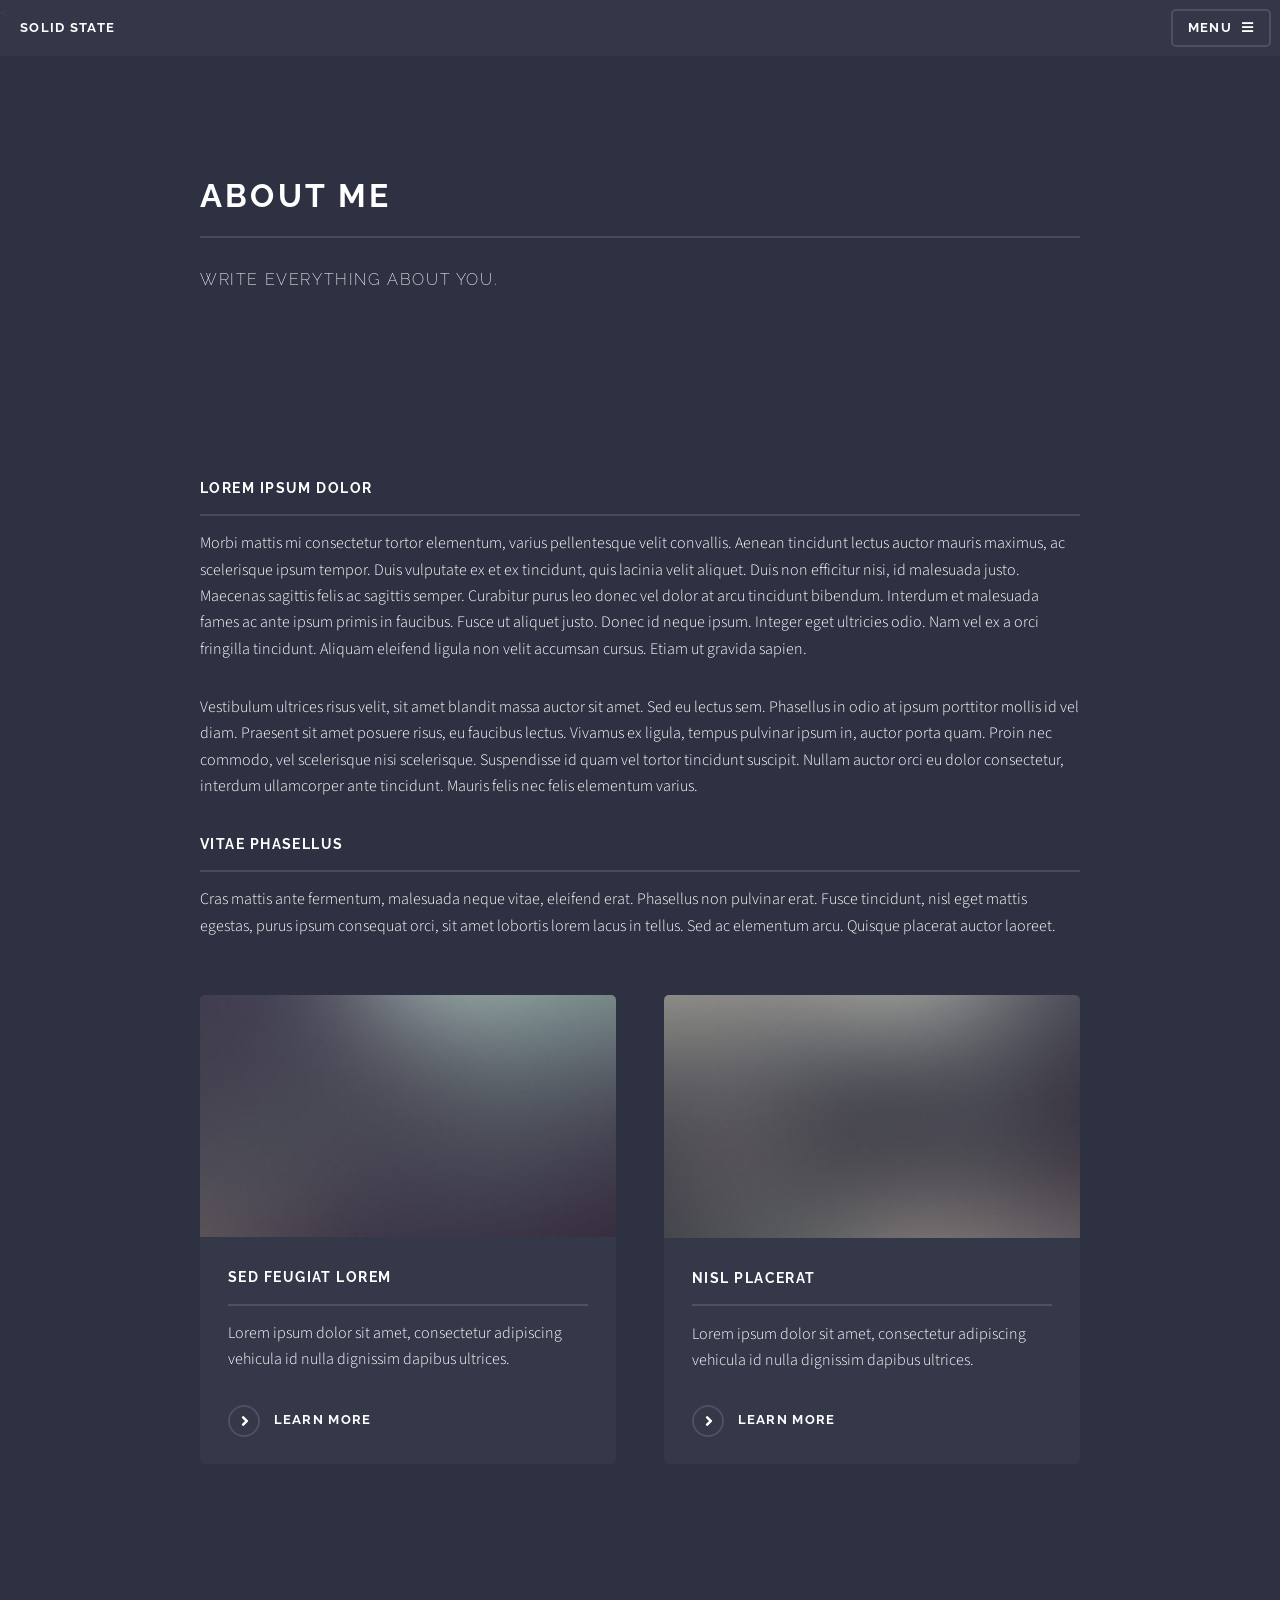
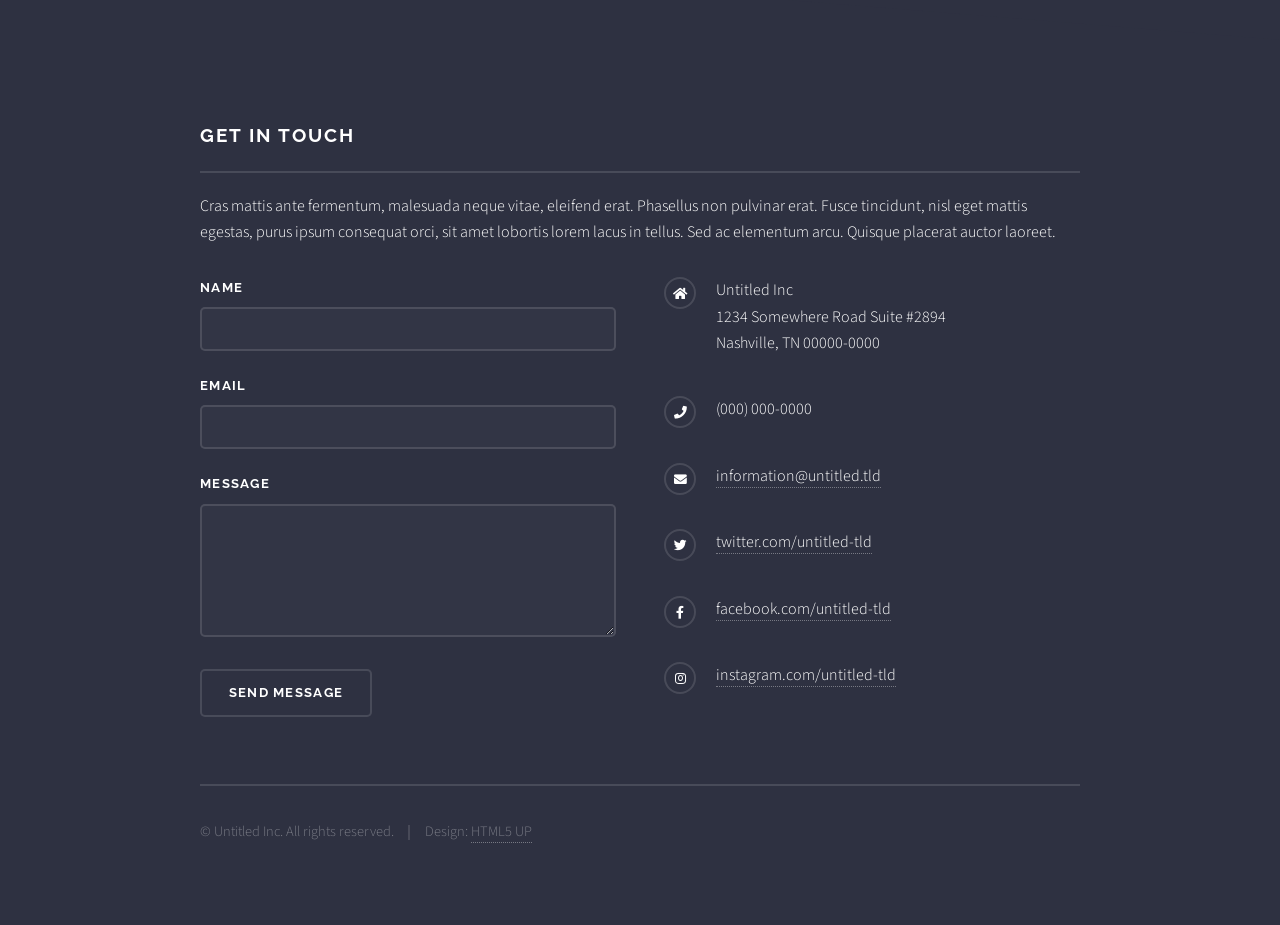
==== commit a4d4ec57: "Add files via upload" ====
--- a/aboutme.html
+++ b/aboutme.html
@@ -18,7 +18,7 @@
 			<div id="page-wrapper">
 
 				<!-- Header -->
-					<header id="header" class="alt">
+					<header id="header">
 						<h1><a href="index.html">Solid State</a></h1>
 						<nav>
 							<a href="#menu">Menu</a>
